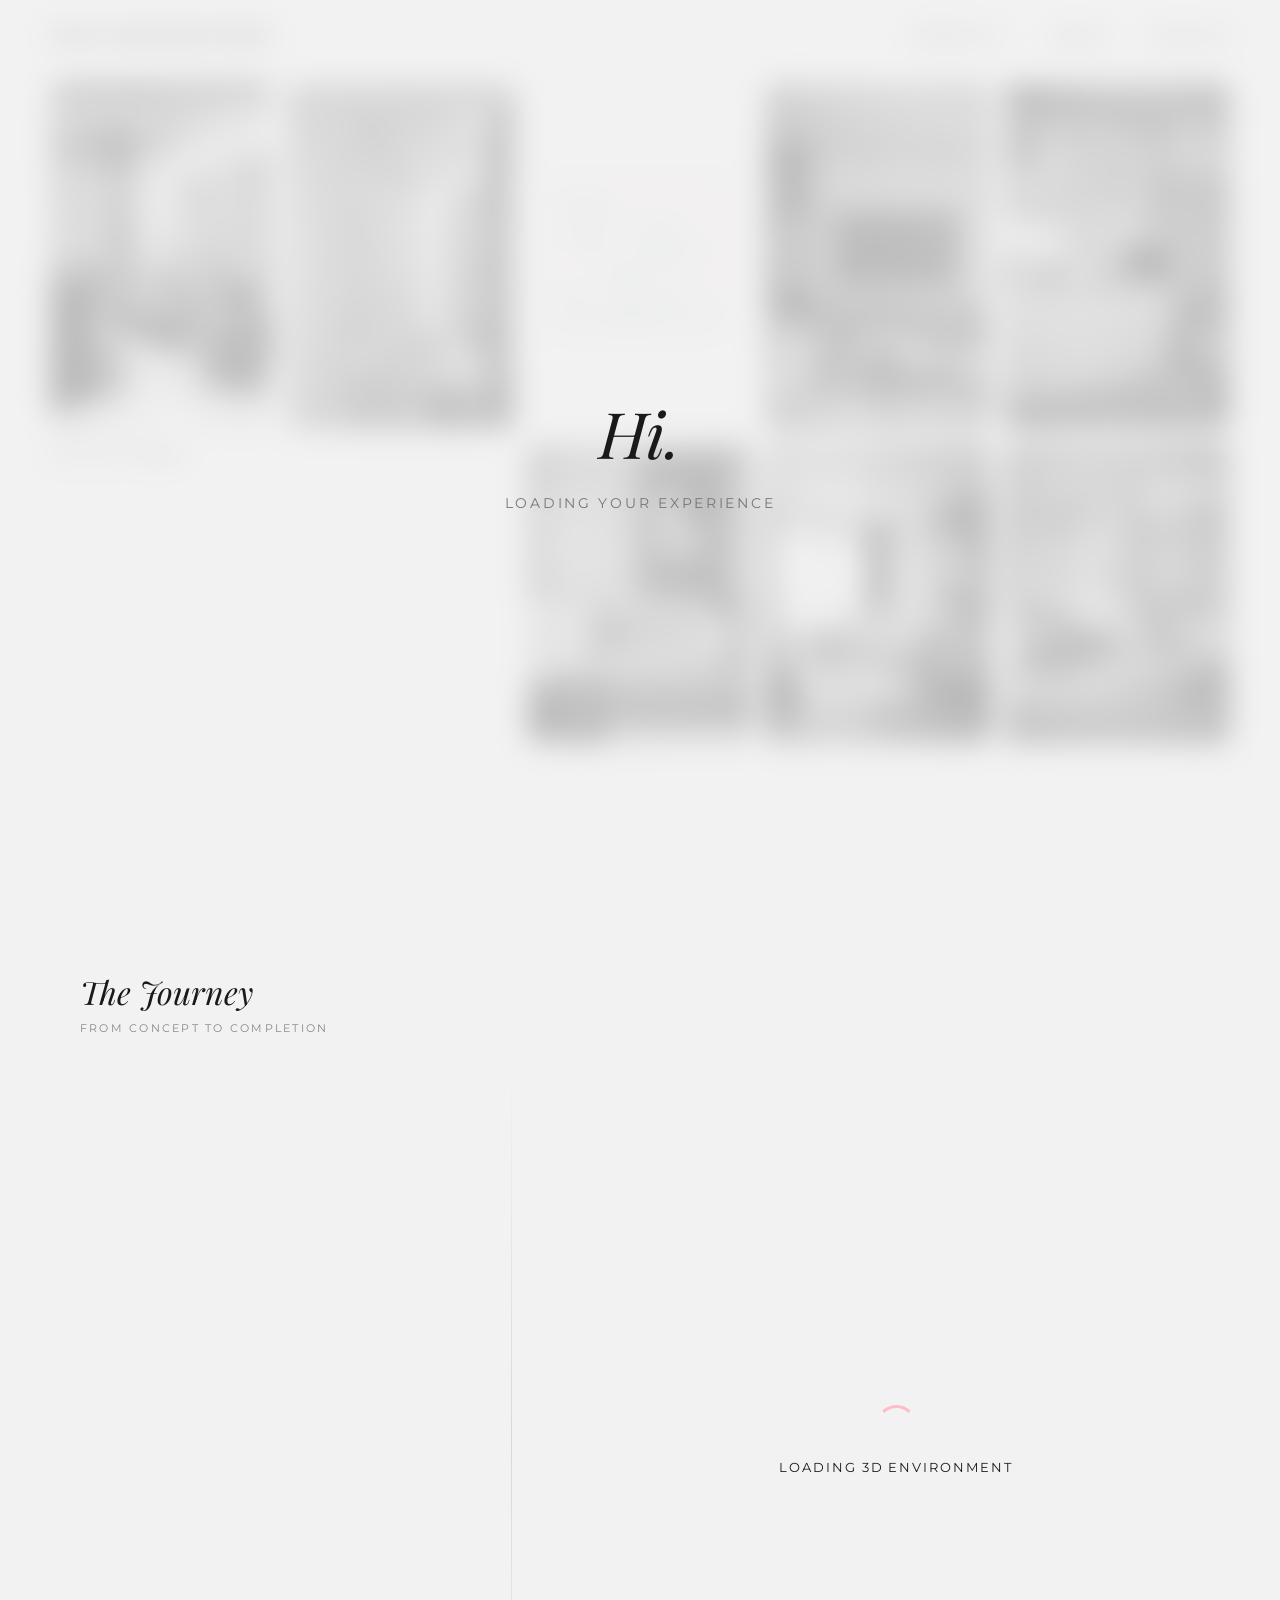
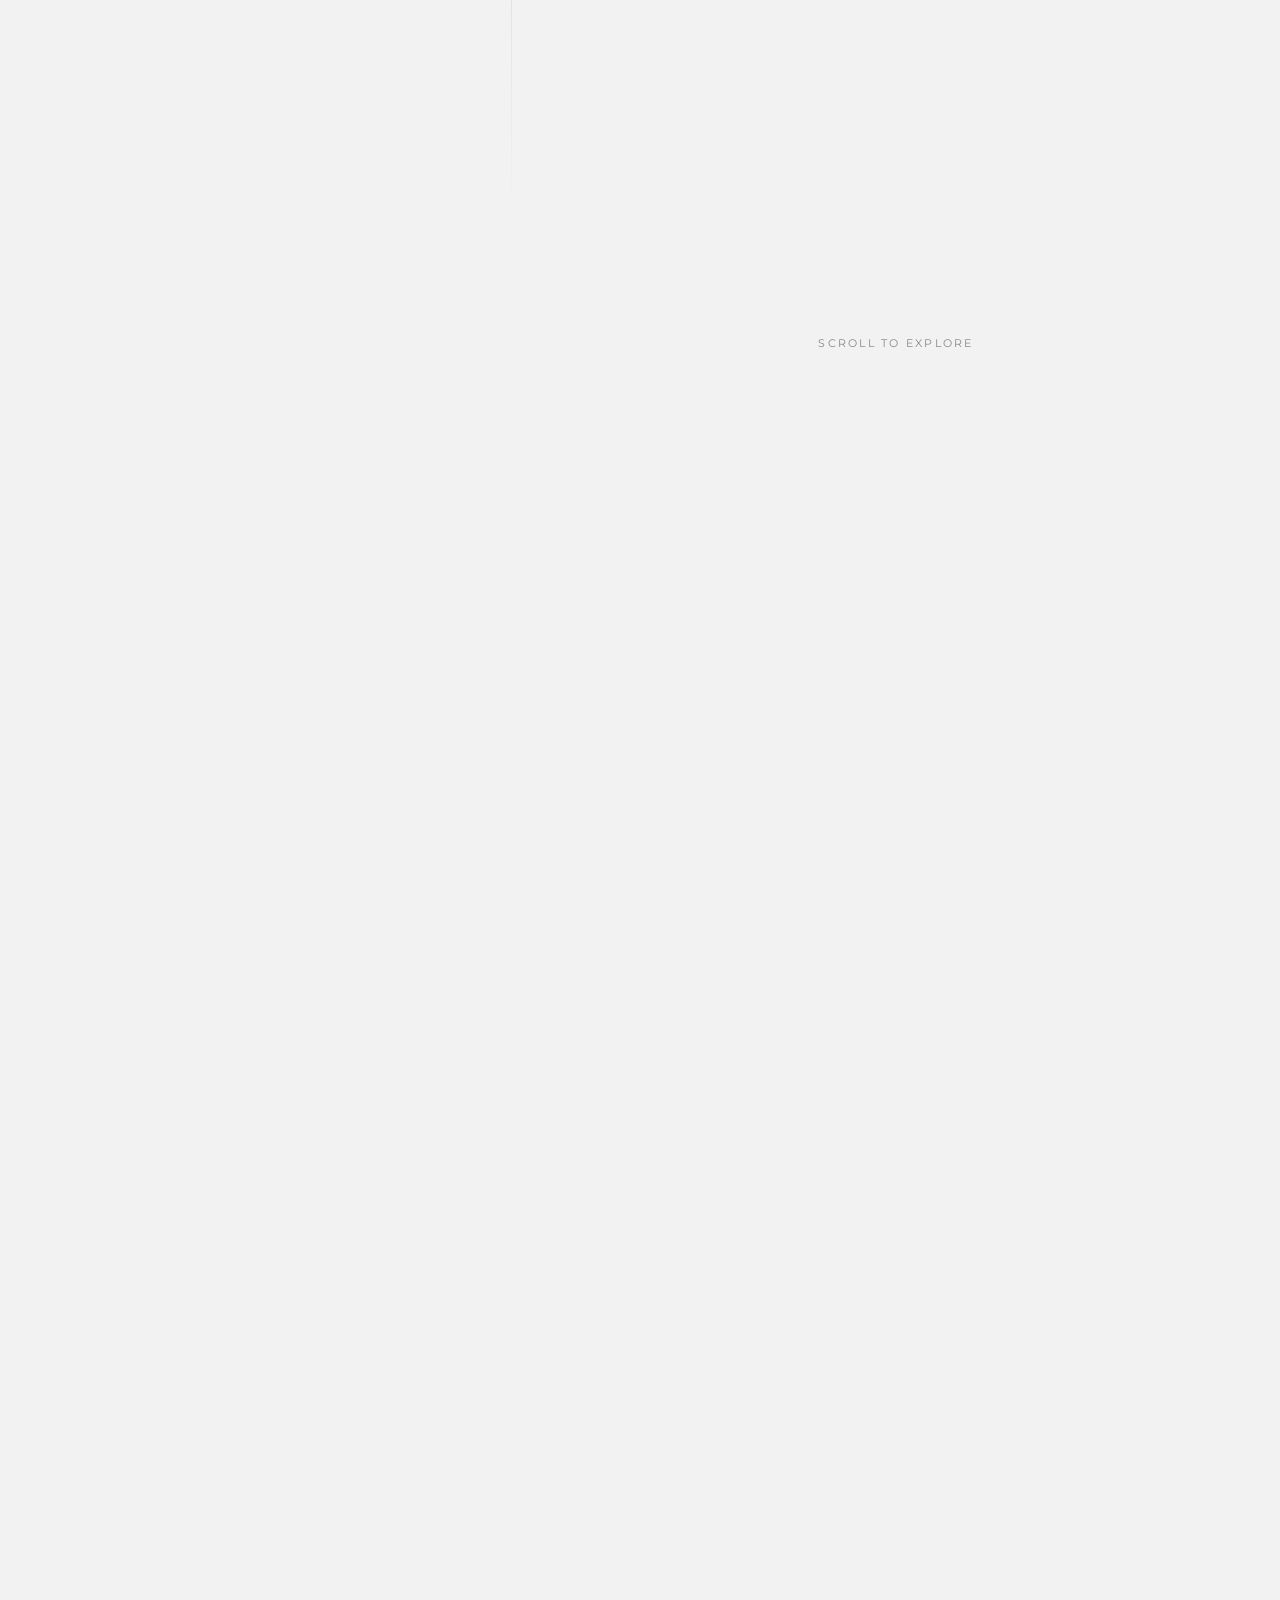
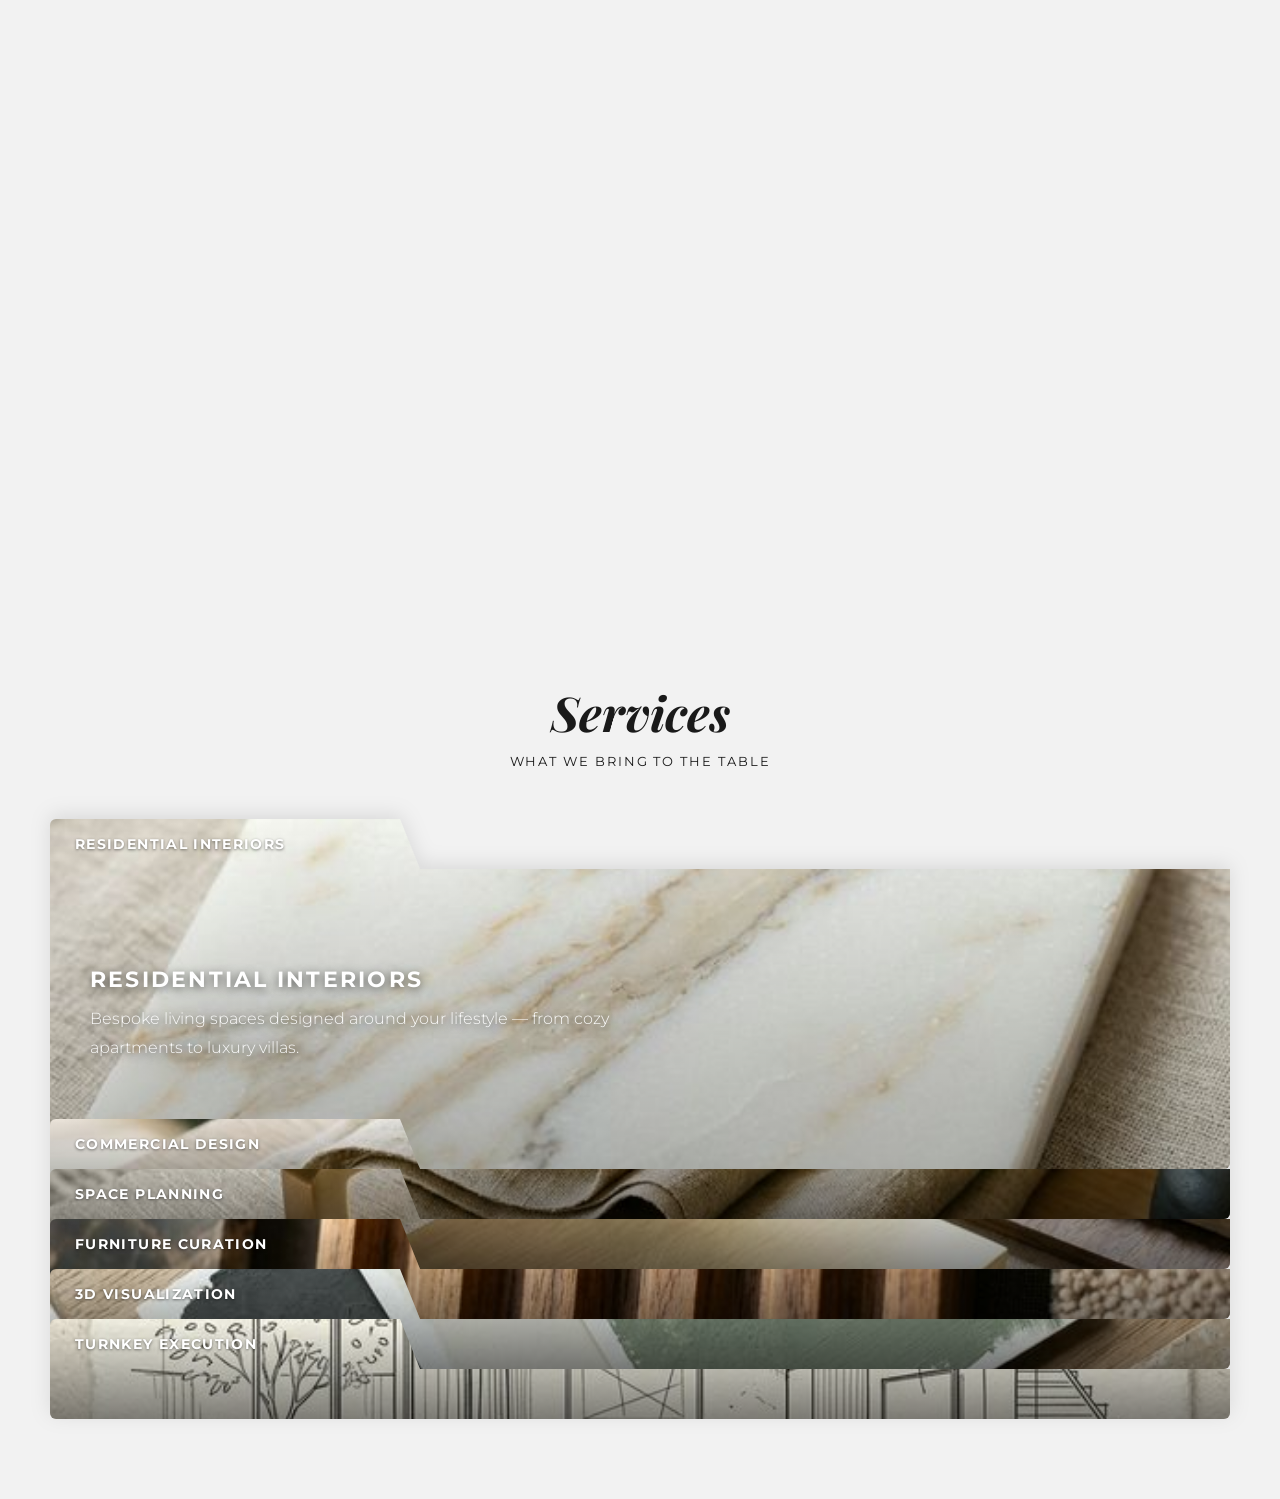
==== index.html @ 3a5e82b0 "Initial commit for Insidestory website" ====
<!DOCTYPE html>
<html lang="en">

<head>
    <meta charset="UTF-8">
    <meta name="viewport" content="width=device-width, initial-scale=1.0">
    <title>The Insidestory — Interior Design Studio</title>
    <meta name="description"
        content="The Insidestory by Shiwani Chowdary — Turning walls into conversations. Interior design studio in Hyderabad.">
    <link rel="preconnect" href="https://fonts.googleapis.com">
    <link rel="preconnect" href="https://fonts.gstatic.com" crossorigin>
    <link
        href="https://fonts.googleapis.com/css2?family=Montserrat:wght@300;400;500;600;700;800&family=Playfair+Display:ital,wght@0,400;0,500;0,600;0,700;1,400;1,500;1,600&display=swap"
        rel="stylesheet">
    <link rel="stylesheet" href="styles.css">
</head>

<body>
    <!-- Splash Screen -->
    <div id="splashScreen" class="splash-screen">
        <div class="splash-content">
            <h1 id="splashGreeting">Hi.</h1>
            <p>Loading your Experience <span id="splashProgress"></span></p>
        </div>
    </div>

    <!-- Navigation -->
    <nav class="navbar">
        <a href="index.html" class="nav-logo">The Insidestory</a>
        <ul class="nav-links">
            <li class="nav-dropdown">
                <a href="#" class="nav-dropdown-toggle">Projects</a>
                <div class="nav-dropdown-menu">
                    <a href="projects-contemporary.html">Contemporary</a>
                    <a href="projects-minimalist.html">Minimalist</a>
                    <a href="projects-asian-decor.html">Asian Decor</a>
                </div>
            </li>
            <li><a href="about.html">About</a></li>
            <li><a href="contact.html">Contact</a></li>
        </ul>
        <button class="hamburger" id="hamburger" aria-label="Menu">
            <span></span><span></span><span></span>
        </button>
    </nav>

    <!-- Mobile Menu -->
    <div class="mobile-menu" id="mobileMenu">
        <a href="projects-contemporary.html">Contemporary</a>
        <a href="projects-minimalist.html">Minimalist</a>
        <a href="projects-asian-decor.html">Asian Decor</a>
        <a href="about.html">About</a>
        <a href="contact.html">Contact</a>
    </div>

    <!-- Masonry Grid -->
    <div class="masonry-grid">
        <!-- Row 1 -->
        <div class="masonry-item masonry-item--tall">
            <img src="assets/Contemporary/contemporary-01.jpeg" alt="Interior Design">
        </div>
        <div class="masonry-item masonry-item--tall">
            <img src="assets/Contemporary/contemporary-05.jpeg" alt="Interior Design">
        </div>

        <!-- Center Logo Cell -->
        <div class="logo-cell masonry-item--tall">
            <div class="dot-grid" style="grid-template-columns: repeat(8, 1fr);">
                <!-- Row 1: 8 dots -->
                <span class="dot"></span><span class="dot"></span><span class="dot"></span><span class="dot"></span>
                <span class="dot"></span><span class="dot"></span><span class="dot"></span><span class="dot"></span>
                <!-- Row 2: THE + 5 dots -->
                <span class="letter">T</span><span class="letter">H</span><span class="letter">E</span>
                <span class="dot"></span><span class="dot"></span><span class="dot"></span><span
                    class="dot"></span><span class="dot"></span>
                <!-- Row 3: INSIDE + 2 dots -->
                <span class="letter">I</span><span class="letter">N</span><span class="letter">S</span>
                <span class="letter">I</span><span class="letter">D</span><span class="letter">E</span>
                <span class="dot"></span><span class="dot"></span>
                <!-- Row 4: 2 dots + STORY + dot -->
                <span class="dot"></span><span class="dot"></span>
                <span class="letter">S</span><span class="letter">T</span><span class="letter">O</span>
                <span class="letter">R</span><span class="letter">Y</span><span class="dot"></span>
                <!-- Row 5: 3 dots + BY + 3 dots -->
                <span class="dot"></span><span class="dot"></span><span class="dot"></span>
                <span class="letter">B</span><span class="letter">Y</span>
                <span class="dot"></span><span class="dot"></span><span class="dot"></span>
                <!-- Row 6: SHIWANI + dot -->
                <span class="letter">S</span><span class="letter">H</span><span class="letter">I</span>
                <span class="letter">W</span><span class="letter">A</span><span class="letter">N</span>
                <span class="letter">I</span><span class="dot"></span>
                <!-- Row 7: CHOWDARY -->
                <span class="letter">C</span><span class="letter">H</span><span class="letter">O</span>
                <span class="letter">W</span><span class="letter">D</span><span class="letter">A</span>
                <span class="letter">R</span><span class="letter">Y</span>
            </div>
        </div>

        <div class="masonry-item masonry-item--tall">
            <img src="assets/Asian Deco/asian-deco-01.png" alt="Interior Design">
        </div>
        <div class="masonry-item masonry-item--tall">
            <img src="assets/Asian Deco/asian-deco-03.png" alt="Interior Design">
        </div>

        <!-- Row 2 -->
        <div class="masonry-item masonry-item--wide">
            <img src="assets/Contemporary/contemporary-10.png" alt="Interior Design">
        </div>
        <div class="masonry-item">
            <img src="assets/Minimalist/minimalist-01.jpeg" alt="Interior Design">
        </div>
        <div class="masonry-item">
            <img src="assets/Minimalist/minimalist-03.jpeg" alt="Interior Design">
        </div>
        <div class="masonry-item">
            <img src="assets/Asian Deco/asian-deco-05.png" alt="Interior Design">
        </div>
    </div>

    <!-- 3D Model + Timeline Split Section -->
    <style>
        .model-scroll-container {
            height: 500vh;
            position: relative;
            background: var(--bg);
        }

        .model-sticky {
            position: sticky;
            top: 0;
            height: 120vh;
            width: 100%;
            display: flex;
            overflow: hidden;
        }

        /* LEFT: Timeline */
        .timeline-panel {
            width: 40%;
            height: 100%;
            display: flex;
            flex-direction: column;
            justify-content: flex-start;
            padding: 70px 50px 40px 80px;
            box-sizing: border-box;
            position: relative;
            z-index: 5;
            overflow: hidden;
        }

        .timeline-panel::after {
            content: '';
            position: absolute;
            right: 0;
            top: 15%;
            height: 70%;
            width: 1px;
            background: linear-gradient(to bottom, transparent, rgba(0, 0, 0, 0.1), transparent);
        }

        .timeline-header {
            margin-bottom: 20px;
        }

        .timeline-header h2 {
            font-family: var(--font-serif);
            font-style: italic;
            font-size: 2rem;
            color: var(--text);
            margin: 0 0 8px;
            font-weight: 400;
        }

        .timeline-header p {
            font-family: var(--font-sans);
            font-size: 0.7rem;
            letter-spacing: 0.2em;
            text-transform: uppercase;
            color: var(--text-muted);
        }

        .tl-item {
            display: flex;
            align-items: flex-start;
            gap: 20px;
            margin-bottom: 22px;
            opacity: 0;
            transform: translateY(30px);
        }

        .tl-number {
            font-family: var(--font-serif);
            font-size: 1.6rem;
            font-weight: 300;
            color: #1a4f36;
            /* Unified dark green */
            line-height: 1;
            min-width: 36px;
        }

        .tl-content h3 {
            font-family: var(--font-sans);
            font-size: 0.75rem;
            letter-spacing: 0.18em;
            text-transform: uppercase;
            color: var(--text);
            margin: 0 0 6px;
            font-weight: 600;
        }

        .tl-content p {
            font-family: var(--font-sans);
            font-size: 0.8rem;
            line-height: 1.7;
            color: var(--text-muted);
            margin: 0;
            font-weight: 300;
        }

        /* RIGHT: 3D Canvas */
        .model-panel {
            width: 60%;
            height: 100%;
            position: relative;
        }

        #model-canvas {
            width: 100%;
            height: 100%;
            display: block;
        }

        .model-loading {
            position: absolute;
            top: 50%;
            left: 50%;
            transform: translate(-50%, -50%);
            z-index: 10;
            text-align: center;
            color: var(--text);
            font-family: var(--font-sans);
            letter-spacing: 0.15em;
            text-transform: uppercase;
            font-size: 0.8rem;
        }

        .model-loading .spinner {
            width: 40px;
            height: 40px;
            border: 3px solid rgba(255, 255, 255, 0.1);
            border-top-color: var(--accent);
            border-radius: 50%;
            animation: spin 0.8s linear infinite;
            margin: 0 auto 15px;
        }

        @keyframes spin {
            to {
                transform: rotate(360deg);
            }
        }

        .model-scroll-hint {
            position: absolute;
            bottom: 30px;
            left: 50%;
            transform: translateX(-50%);
            z-index: 10;
            color: var(--text-muted);
            font-family: var(--font-sans);
            font-size: 0.7rem;
            letter-spacing: 0.2em;
            text-transform: uppercase;
            animation: pulseHint 2s ease-in-out infinite;
        }

        @keyframes pulseHint {

            0%,
            100% {
                opacity: 0.3;
            }

            50% {
                opacity: 0.8;
            }
        }

        /* Responsive — Tablet */
        @media (max-width: 900px) {
            .model-scroll-container {
                height: 300vh;
            }

            .model-sticky {
                flex-direction: column;
                height: 100vh;
            }

            .timeline-panel {
                width: 100%;
                height: auto;
                max-height: 45vh;
                padding: 20px 20px 10px;
                overflow-y: auto;
                overflow-x: hidden;
            }

            .timeline-panel::after {
                display: none;
            }

            .model-panel {
                width: 100%;
                flex: 1;
                min-height: 0;
            }

            .timeline-header {
                margin-bottom: 10px;
            }

            .timeline-header h2 {
                font-size: 1.4rem;
                margin: 0 0 4px;
            }

            .timeline-header p {
                font-size: 0.6rem;
            }

            .tl-item {
                margin-bottom: 8px;
                gap: 10px;
                opacity: 1;
                transform: translateY(0);
            }

            .tl-number {
                font-size: 1.2rem;
                min-width: 26px;
            }

            .tl-content h3 {
                font-size: 0.6rem;
                letter-spacing: 0.12em;
                margin: 0 0 2px;
            }

            .tl-content p {
                font-size: 0.65rem;
                line-height: 1.45;
            }
        }

        /* Responsive — Small phone */
        @media (max-width: 480px) {
            .model-scroll-container {
                height: 250vh;
            }

            .model-sticky {
                height: 100vh;
            }

            .timeline-panel {
                max-height: 40vh;
                padding: 12px 12px 8px;
            }

            .timeline-header h2 {
                font-size: 1.1rem;
                margin: 0 0 2px;
            }

            .timeline-header p {
                font-size: 0.55rem;
            }

            .tl-item {
                margin-bottom: 5px;
                gap: 6px;
            }

            .tl-number {
                font-size: 1rem;
                min-width: 22px;
            }

            .tl-content h3 {
                font-size: 0.55rem;
                letter-spacing: 0.08em;
                margin: 0 0 1px;
            }

            .tl-content p {
                font-size: 0.58rem;
                line-height: 1.35;
            }

            .model-scroll-hint {
                font-size: 0.5rem;
                bottom: 10px;
            }
        }
    </style>

    <section class="model-scroll-container" id="modelScrollContainer">
        <div class="model-sticky">

            <!-- LEFT: Project Timeline -->
            <div class="timeline-panel">
                <div class="timeline-header">
                    <h2>The Journey</h2>
                    <p>From concept to completion</p>
                </div>

                <div class="tl-item" data-tl="1">
                    <span class="tl-number">01</span>
                    <div class="tl-content">
                        <h3>Discovery</h3>
                        <p>Understanding the client's lifestyle, aspirations, and the way they inhabit space. Every
                            detail informs the design direction.</p>
                    </div>
                </div>

                <div class="tl-item" data-tl="2">
                    <span class="tl-number">02</span>
                    <div class="tl-content">
                        <h3>Concept &amp; Layout</h3>
                        <p>Spatial planning meets creative vision. We map the flow of daily life into architectural form
                            — functional, beautiful, intentional.</p>
                    </div>
                </div>

                <div class="tl-item" data-tl="3">
                    <span class="tl-number">03</span>
                    <div class="tl-content">
                        <h3>Material Curation</h3>
                        <p>Marble, walnut, brass, linen — each material is chosen for its character. Textures are
                            layered to create warmth and depth.</p>
                    </div>
                </div>

                <div class="tl-item" data-tl="4">
                    <span class="tl-number">04</span>
                    <div class="tl-content">
                        <h3>Realization</h3>
                        <p>The space comes alive. Every joint, every finish, every piece of furniture placed to turn
                            walls into conversations.</p>
                    </div>
                </div>
            </div>

            <!-- RIGHT: 3D Model -->
            <div class="model-panel">
                <div class="model-loading" id="modelLoading">
                    <div class="spinner"></div>
                    <p>Loading 3D Environment</p>
                </div>
                <div class="model-scroll-hint" id="scrollHint">Scroll to explore</div>
                <canvas id="model-canvas"></canvas>
            </div>
        </div>
    </section>

    <!-- Services Section -->
    <section class="envelope-accordion" id="servicesEnvelope">
        <div class="envelope-titles">
            <h2>Services</h2>
            <p>What we bring to the table</p>
        </div>
        <div class="envelope-stack">
            <div class="envelope-folder active"
                style="--bg-url: url('assets/Moodboard/moodboard_marble_1774366851176.png');">
                <div class="envelope-tab">Residential Interiors</div>
                <div class="envelope-content">
                    <h3>Residential Interiors</h3>
                    <p>Bespoke living spaces designed around your lifestyle — from cozy apartments to luxury villas.</p>
                </div>
            </div>
            <div class="envelope-folder" style="--bg-url: url('assets/Moodboard/moodboard_linen_1774366873061.png');">
                <div class="envelope-tab">Commercial Design</div>
                <div class="envelope-content">
                    <h3>Commercial Design</h3>
                    <p>Offices, retail, and hospitality spaces that embody your brand identity and elevate the
                        experience.</p>
                </div>
            </div>
            <div class="envelope-folder" style="--bg-url: url('assets/Moodboard/moodboard_brass_1774366891978.png');">
                <div class="envelope-tab">Space Planning</div>
                <div class="envelope-content">
                    <h3>Space Planning</h3>
                    <p>Strategic layout design that optimizes flow, functionality, and the way people move through
                        spaces.</p>
                </div>
            </div>
            <div class="envelope-folder" style="--bg-url: url('assets/Moodboard/moodboard_wood_1774366918030.png');">
                <div class="envelope-tab">Furniture Curation</div>
                <div class="envelope-content">
                    <h3>Furniture Curation</h3>
                    <p>Hand-picked furniture and decor sourced globally — each piece chosen to tell your story.</p>
                </div>
            </div>
            <div class="envelope-folder" style="--bg-url: url('assets/Moodboard/moodboard_paint_1774366938722.png');">
                <div class="envelope-tab">3D Visualization</div>
                <div class="envelope-content">
                    <h3>3D Visualization</h3>
                    <p>Photorealistic renders and walkthroughs that bring your dream space to life before construction
                        begins.</p>
                </div>
            </div>
            <div class="envelope-folder" style="--bg-url: url('assets/Moodboard/moodboard_sketch_1774366957464.png');">
                <div class="envelope-tab">Turnkey Execution</div>
                <div class="envelope-content">
                    <h3>Turnkey Execution</h3>
                    <p>End-to-end project management from concept to handover — we handle every detail so you don't have
                        to.</p>
                </div>
            </div>
        </div>
    </section>

    <!-- Three.js Import Map -->
    <script type="importmap">
    {
        "imports": {
            "three": "https://cdn.jsdelivr.net/npm/three@0.160.0/build/three.module.js",
            "three/addons/": "https://cdn.jsdelivr.net/npm/three@0.160.0/examples/jsm/"
        }
    }
    </script>

    <!-- GSAP -->
    <script src="https://cdnjs.cloudflare.com/ajax/libs/gsap/3.12.2/gsap.min.js"></script>
    <script src="https://cdnjs.cloudflare.com/ajax/libs/gsap/3.12.2/ScrollTrigger.min.js"></script>

    <!-- 3D Model + Timeline Animation -->
    <script type="module">
        import * as THREE from 'three';
        import { GLTFLoader } from 'three/addons/loaders/GLTFLoader.js';
        import { DRACOLoader } from 'three/addons/loaders/DRACOLoader.js';

        gsap.registerPlugin(ScrollTrigger);

        const canvas = document.getElementById('model-canvas');
        const panel = document.querySelector('.model-panel');
        const loadingEl = document.getElementById('modelLoading');
        const scrollHint = document.getElementById('scrollHint');
        const splashScreen = document.getElementById('splashScreen');
        const splashGreeting = document.getElementById('splashGreeting');
        const splashProgress = document.getElementById('splashProgress');

        const splashStartTime = Date.now();

        // Greeting toggle Hi -> Hola with slide-fade transition
        setTimeout(() => {
            if (splashGreeting) {
                splashGreeting.style.opacity = '0';
                splashGreeting.style.transform = 'translateY(-20px)';

                setTimeout(() => {
                    splashGreeting.textContent = 'Hola.';
                    splashGreeting.style.transform = 'translateY(20px)';

                    requestAnimationFrame(() => {
                        splashGreeting.style.opacity = '1';
                        splashGreeting.style.transform = 'translateY(0)';
                    });
                }, 400);
            }
        }, 1200);

        // Scene
        const scene = new THREE.Scene();
        scene.background = new THREE.Color(0xf2f2f2);

        // Renderer — optimized: lower pixel ratio, sized to panel not full window
        const pw = panel.clientWidth;
        const ph = panel.clientHeight;
        const renderer = new THREE.WebGLRenderer({
            canvas, antialias: true, powerPreference: 'default'
        });
        renderer.setPixelRatio(Math.min(window.devicePixelRatio, 1.5));
        renderer.setSize(pw, ph);
        renderer.toneMapping = THREE.ACESFilmicToneMapping;
        renderer.toneMappingExposure = 1.2;
        renderer.outputColorSpace = THREE.SRGBColorSpace;

        // Camera — sized to panel
        const camera = new THREE.PerspectiveCamera(45, pw / ph, 0.1, 500);
        const camState = { px: 0, py: 15, pz: 0, tx: 0, ty: 0, tz: 0 };

        // Lighting
        scene.add(new THREE.AmbientLight(0xffffff, 0.6));
        const dirLight = new THREE.DirectionalLight(0xfff5e8, 1.5);
        dirLight.position.set(5, 10, 7);
        scene.add(dirLight);
        const fillLight = new THREE.DirectionalLight(0xe8f0ff, 0.4);
        fillLight.position.set(-5, 3, -5);
        scene.add(fillLight);

        // DRACO Loader
        const dracoLoader = new DRACOLoader();
        dracoLoader.setDecoderPath('https://cdn.jsdelivr.net/npm/three@0.160.0/examples/jsm/libs/draco/');
        const loader = new GLTFLoader();
        loader.setDRACOLoader(dracoLoader);

        let needsRender = true;

        // Load model
        loader.load(
            'assets/models/room-latest.glb',
            (gltf) => {
                const model = gltf.scene;
                scene.add(model);

                // Center & scale
                const box = new THREE.Box3().setFromObject(model);
                const center = box.getCenter(new THREE.Vector3());
                const size = box.getSize(new THREE.Vector3());
                model.position.sub(center);
                const scale = 6 / Math.max(size.x, size.y, size.z);
                model.scale.setScalar(scale);

                const box2 = new THREE.Box3().setFromObject(model);
                const c = box2.getCenter(new THREE.Vector3());

                // Starting camera: isometric top-left
                camState.px = c.x - 6;
                camState.py = c.y + 10;
                camState.pz = c.z + 6;
                camState.tx = c.x; camState.ty = c.y; camState.tz = c.z;

                camera.position.set(camState.px, camState.py, camState.pz);
                camera.lookAt(c);

                loadingEl.style.display = 'none';
                needsRender = true;

                if (splashScreen) {
                    const elapsed = Date.now() - splashStartTime;
                    const minDisplayTime = 5000; // Force 5 seconds minimum
                    const timeLeft = Math.max(0, minDisplayTime - elapsed);

                    setTimeout(() => {
                        splashScreen.style.opacity = '0';
                        setTimeout(() => splashScreen.style.display = 'none', 800);
                    }, timeLeft);
                }

                // GSAP Scroll Timeline for camera
                const tl = gsap.timeline({
                    scrollTrigger: {
                        trigger: '#modelScrollContainer',
                        start: 'top top',
                        end: 'bottom bottom',
                        scrub: 1.5,
                        onUpdate: () => {
                            camera.position.set(camState.px, camState.py, camState.pz);
                            camera.lookAt(camState.tx, camState.ty, camState.tz);
                            needsRender = true;
                        }
                    }
                });

                // Phase 1 (0-25%): Top-left isometric → right-side 3/4
                tl.to(camState, {
                    px: c.x + 8, py: c.y + 7, pz: c.z + 5,
                    duration: 1, ease: 'power1.inOut'
                }, 0);

                // Phase 2 (25-50%): 3/4 → front higher angle
                tl.to(camState, {
                    px: c.x + 2, py: c.y + 5, pz: c.z + 10,
                    duration: 1, ease: 'power2.inOut'
                }, 1);

                // Phase 3 (50-75%): Front → swing to other side
                tl.to(camState, {
                    px: c.x - 3, py: c.y + 3, pz: c.z + 8,
                    duration: 1, ease: 'power2.inOut'
                }, 2);

                // Phase 4 (75-100%): Final zoom to eye level
                tl.to(camState, {
                    px: c.x + 0.3, py: c.y + 1.2, pz: c.z + 6,
                    duration: 1, ease: 'power2.inOut'
                }, 3);

                // Fade scroll hint
                tl.to(scrollHint, { opacity: 0, duration: 0.3 }, 0);

                // Timeline text parallax: reveal each item at 0%, 25%, 50%, 75%
                document.querySelectorAll('.tl-item').forEach((item, i) => {
                    tl.to(item, {
                        opacity: 1,
                        y: 0,
                        duration: 0.5,
                        ease: 'power2.out'
                    }, i * 0.8);
                });
            },
            (progress) => {
                if (progress.total > 0) {
                    const pct = Math.round((progress.loaded / progress.total) * 100);
                    loadingEl.querySelector('p').textContent = 'Loading 3D Environment \u2014 ' + pct + '%';
                    if (splashProgress) splashProgress.textContent = pct + '%';
                }
            },
            (error) => {
                console.error('GLB load error:', error);
                loadingEl.querySelector('p').textContent = 'Failed to load 3D model';
                if (splashScreen) {
                    if (splashGreeting) splashGreeting.textContent = 'Error.';
                    setTimeout(() => {
                        splashScreen.style.opacity = '0';
                        setTimeout(() => splashScreen.style.display = 'none', 800);
                    }, 2000);
                }
            }
        );

        // Render loop — only renders when needed
        function animate() {
            requestAnimationFrame(animate);
            if (needsRender) {
                renderer.render(scene, camera);
                needsRender = false;
            }
        }
        animate();

        // Resize — sized to panel
        window.addEventListener('resize', () => {
            const w = panel.clientWidth;
            const h = panel.clientHeight;
            camera.aspect = w / h;
            camera.updateProjectionMatrix();
            renderer.setSize(w, h);
            needsRender = true;
        });
    </script>

    <script src="app.js"></script>
</body>

</html>
---- styles.css ----
/* ═══════════════════════════════════════════════════════════
   THE INSIDESTORY — Global Styles (Sona Reddy Inspired)
   ═══════════════════════════════════════════════════════════ */

/* ── Variables ───────────────────────────────────────────── */
:root {
    --bg: #f2f2f2;
    --bg-dark: #2e2e2e;
    --bg-light: #e8e8e8;
    --text: #1a1a1a;
    --text-light: #ffffff;
    --text-muted: #888;
    --accent: #ffbcc6;
    --accent-dark: #efa7a7;
    --font-serif: 'Playfair Display', Georgia, serif;
    --font-sans: 'Montserrat', 'Helvetica Neue', sans-serif;
    --radius: 12px;
    --gap: 14px;
    --nav-height: 70px;
}

/* ── Reset ───────────────────────────────────────────────── */
*,
*::before,
*::after {
    margin: 0;
    padding: 0;
    box-sizing: border-box;
}

html {
    scroll-behavior: smooth;
}

body {
    font-family: var(--font-sans);
    background: var(--bg);
    color: var(--text);
    -webkit-font-smoothing: antialiased;
    overflow-x: hidden;
}

/* ═══════════════════════════════════════════════════════════
   SPLASH SCREEN
   ═══════════════════════════════════════════════════════════ */
.splash-screen {
    position: fixed;
    inset: 0;
    background: rgba(242, 242, 242, 0.75);
    backdrop-filter: blur(15px);
    -webkit-backdrop-filter: blur(15px);
    z-index: 9999;
    display: flex;
    align-items: center;
    justify-content: center;
    transition: opacity 0.8s ease;
}

.splash-content {
    text-align: center;
    color: var(--text);
}

.splash-content h1 {
    font-family: var(--font-serif);
    font-style: italic;
    font-size: 4rem;
    margin-bottom: 20px;
    font-weight: 400;
    display: inline-block;
    transition: opacity 0.4s ease, transform 0.4s ease;
}

.splash-content p {
    font-family: var(--font-sans);
    font-size: 0.85rem;
    letter-spacing: 0.2em;
    text-transform: uppercase;
    color: #777;
}

a {
    text-decoration: none;
    color: inherit;
}

img {
    display: block;
    max-width: 100%;
}

ul {
    list-style: none;
}

/* ═══════════════════════════════════════════════════════════
   NAVIGATION
   ═══════════════════════════════════════════════════════════ */
.navbar {
    display: flex;
    align-items: center;
    justify-content: space-between;
    padding: 0 50px;
    height: var(--nav-height);
    background: var(--bg);
    position: relative;
    z-index: 100;
}

.navbar.navbar--transparent {
    background: transparent;
    position: absolute;
    top: 0;
    left: 0;
    right: 0;
}

.navbar.navbar--transparent .nav-logo,
.navbar.navbar--transparent .nav-links>li>a {
    color: var(--text-light);
}

.navbar.navbar--fixed {
    position: fixed;
    top: 0;
    left: 0;
    right: 0;
    background: rgba(255, 255, 255, 0.95);
    backdrop-filter: blur(10px);
    box-shadow: 0 1px 0 rgba(0, 0, 0, 0.06);
    transition: background 0.3s;
}

.nav-logo {
    font-family: var(--font-sans);
    font-weight: 800;
    font-size: 1.1rem;
    letter-spacing: 0.2em;
    text-transform: uppercase;
    color: var(--text);
}

.nav-links {
    display: flex;
    gap: 40px;
    align-items: center;
}

.nav-links a {
    font-family: var(--font-sans);
    font-weight: 600;
    font-size: 0.8rem;
    letter-spacing: 0.15em;
    text-transform: uppercase;
    color: var(--text);
    transition: opacity 0.3s;
}

.nav-links a:hover {
    opacity: 0.5;
}

/* Projects Dropdown */
.nav-dropdown {
    position: relative;
}

.nav-dropdown-toggle {
    cursor: pointer;
    display: flex;
    align-items: center;
    gap: 5px;
}

.nav-dropdown-toggle::after {
    content: '⌵';
    font-size: 0.7rem;
    transition: transform 0.3s;
}

.nav-dropdown-menu {
    position: absolute;
    top: 100%;
    left: 0;
    background: #fff;
    padding: 15px 0;
    min-width: 200px;
    box-shadow: 0 10px 40px rgba(0, 0, 0, 0.08);
    border-radius: 4px;
    opacity: 0;
    visibility: hidden;
    transform: translateY(10px);
    transition: all 0.3s ease;
}

.nav-dropdown:hover .nav-dropdown-menu,
.nav-dropdown.open .nav-dropdown-menu {
    opacity: 1;
    visibility: visible;
    transform: translateY(0);
}

.nav-dropdown-menu a {
    display: block;
    padding: 10px 25px;
    font-size: 0.75rem;
    letter-spacing: 0.15em;
    text-transform: uppercase;
    color: var(--text);
    transition: background 0.2s;
}

.nav-dropdown-menu a:hover {
    background: var(--bg);
}

/* Hamburger (mobile) */
.hamburger {
    display: none;
    flex-direction: column;
    gap: 5px;
    cursor: pointer;
    background: none;
    border: none;
    padding: 5px;
}

.hamburger span {
    display: block;
    width: 24px;
    height: 2px;
    background: var(--text);
    transition: all 0.3s;
}

.hamburger.active span:nth-child(1) {
    transform: rotate(45deg) translate(5px, 5px);
}

.hamburger.active span:nth-child(2) {
    opacity: 0;
}

.hamburger.active span:nth-child(3) {
    transform: rotate(-45deg) translate(5px, -5px);
}

/* Mobile menu */
.mobile-menu {
    display: none;
    position: fixed;
    inset: 0;
    background: var(--bg);
    z-index: 99;
    flex-direction: column;
    align-items: center;
    justify-content: center;
    gap: 30px;
}

.mobile-menu.open {
    display: flex;
}

.mobile-menu a {
    font-family: var(--font-sans);
    font-weight: 600;
    font-size: 1.2rem;
    letter-spacing: 0.2em;
    text-transform: uppercase;
}

/* ═══════════════════════════════════════════════════════════
   HOMEPAGE — MASONRY GRID
   ═══════════════════════════════════════════════════════════ */
.masonry-grid {
    display: grid;
    grid-template-columns: repeat(5, 1fr);
    gap: var(--gap);
    padding: var(--gap) 50px 80px;
    min-height: calc(100vh - var(--nav-height));
    align-content: start;
}

/* Each image cell */
.masonry-item {
    border-radius: var(--radius);
    overflow: hidden;
    position: relative;
}

.masonry-item img {
    width: 100%;
    height: 100%;
    object-fit: cover;
    filter: grayscale(100%);
    transition: filter 0.5s ease;
}

.masonry-item:hover img {
    filter: grayscale(30%);
}

/* Spanning items to create stagger effect */
.masonry-item--tall {
    grid-row: span 2;
}

.masonry-item--wide {
    grid-column: span 2;
}

/* Center Logo Cell */
.logo-cell {
    display: flex;
    align-items: center;
    justify-content: center;
    background: var(--bg);
    border-radius: var(--radius);
    padding: 20px;
}

.dot-grid {
    display: grid;
    grid-template-columns: repeat(6, 1fr);
    gap: 8px;
    text-align: center;
}

.dot-grid .dot {
    width: 10px;
    height: 10px;
    background: var(--accent);
    border-radius: 50%;
    justify-self: center;
    align-self: center;
}

.dot-grid .letter {
    font-family: var(--font-sans);
    font-weight: 700;
    font-size: 0.75rem;
    letter-spacing: 0.15em;
    color: #1a4f36;
    /* Dark elegant green */
    display: flex;
    align-items: center;
    justify-content: center;
}

/* ═══════════════════════════════════════════════════════════
   ABOUT PAGE
   ═══════════════════════════════════════════════════════════ */
.about-hero {
    height: 100vh;
    background-size: cover;
    background-position: center;
    display: flex;
    align-items: flex-end;
    justify-content: flex-end;
    padding: 80px;
    position: relative;
}

.about-hero::before {
    content: '';
    position: absolute;
    inset: 0;
    background: rgba(0, 0, 0, 0.4);
}

.about-hero-text {
    position: relative;
    z-index: 1;
    text-align: right;
    max-width: 600px;
}

.about-hero-text h1 {
    font-family: var(--font-serif);
    font-size: clamp(3rem, 7vw, 6rem);
    font-style: italic;
    color: var(--text-light);
    line-height: 1.05;
    margin-bottom: 20px;
}

.about-hero-text p {
    font-family: var(--font-serif);
    font-size: 1.2rem;
    color: rgba(255, 255, 255, 0.8);
    line-height: 1.6;
}

.about-hero-text .small-caps {
    font-family: var(--font-sans);
    font-size: 0.75rem;
    letter-spacing: 0.2em;
    text-transform: uppercase;
    color: rgba(255, 255, 255, 0.6);
    margin-top: 15px;
}

/* About alternating sections */
.about-section {
    display: grid;
    grid-template-columns: 1fr 1fr;
    min-height: 80vh;
}

.about-section--dark {
    background: var(--bg-dark);
    color: var(--text-light);
}

.about-section--light {
    background: var(--bg-light);
    color: var(--text);
}

.about-text-pane {
    display: flex;
    flex-direction: column;
    justify-content: center;
    padding: 80px;
}

.about-text-pane h2 {
    font-family: var(--font-serif);
    font-size: 2.8rem;
    font-style: italic;
    margin-bottom: 30px;
    line-height: 1.2;
}

.about-text-pane p {
    font-family: var(--font-serif);
    font-size: 1.1rem;
    line-height: 1.9;
    max-width: 500px;
}

.about-img-pane {
    overflow: hidden;
}

.about-img-pane img {
    width: 100%;
    height: 100%;
    object-fit: cover;
    filter: grayscale(100%);
}

.about-divider {
    display: flex;
    align-items: center;
    justify-content: center;
    padding: 0;
}

.about-divider .vline {
    width: 1px;
    height: 100%;
    background: rgba(255, 255, 255, 0.2);
}

/* ═══════════════════════════════════════════════════════════
   PROJECT DETAIL PAGES
   ═══════════════════════════════════════════════════════════ */
.project-hero {
    width: 100%;
    height: 85vh;
    position: relative;
}

.project-hero img {
    width: 100%;
    height: 100%;
    object-fit: cover;
}

.project-info-box {
    position: relative;
    margin: -120px auto 0;
    max-width: 750px;
    background: #fff;
    padding: 60px 80px;
    text-align: center;
    z-index: 2;
    box-shadow: 0 10px 60px rgba(0, 0, 0, 0.05);
}

.project-info-box h1 {
    font-family: var(--font-sans);
    font-weight: 800;
    font-size: 2rem;
    letter-spacing: 0.2em;
    text-transform: uppercase;
    margin-bottom: 25px;
}

.project-info-box .project-desc {
    font-family: var(--font-serif);
    font-style: italic;
    font-size: 1.1rem;
    line-height: 1.8;
    color: #555;
}

/* Project narrative */
.project-narrative {
    max-width: 850px;
    margin: 60px auto;
    padding: 0 40px;
    text-align: center;
}

.project-narrative p {
    font-family: var(--font-serif);
    font-size: 1.05rem;
    line-height: 2;
    color: #333;
    margin-bottom: 30px;
}

/* Project gallery */
.project-gallery {
    display: grid;
    grid-template-columns: repeat(3, 1fr);
    gap: 10px;
    padding: 40px 50px 80px;
}

.project-gallery img {
    width: 100%;
    height: 350px;
    object-fit: cover;
    border-radius: 6px;
}

.project-gallery img.gallery-tall {
    grid-row: span 2;
    height: 100%;
}

/* Project info footer */
.project-meta {
    display: grid;
    grid-template-columns: repeat(auto-fit, minmax(160px, 1fr));
    gap: 30px;
    max-width: 850px;
    margin: 0 auto 80px;
    padding: 40px;
    border-top: 1px solid #ddd;
}

.project-meta dt {
    font-family: var(--font-sans);
    font-size: 0.7rem;
    letter-spacing: 0.15em;
    text-transform: uppercase;
    color: var(--accent-dark);
    margin-bottom: 8px;
}

.project-meta dd {
    font-family: var(--font-serif);
    font-size: 0.95rem;
    color: #555;
}

/* ═══════════════════════════════════════════════════════════
   CONTACT PAGE
   ═══════════════════════════════════════════════════════════ */
.contact-hero {
    height: 100vh;
    background-size: cover;
    background-position: center;
    position: relative;
    display: flex;
    align-items: flex-end;
}

.contact-hero::before {
    content: '';
    position: absolute;
    inset: 0;
    background: linear-gradient(to top, rgba(0, 0, 0, 0.85) 0%, rgba(0, 0, 0, 0.2) 50%, transparent 100%);
}

.contact-content {
    position: relative;
    z-index: 1;
    width: 100%;
    padding: 60px 80px;
}

.contact-grid {
    display: grid;
    grid-template-columns: repeat(3, 1fr);
    gap: 40px;
    margin-bottom: 50px;
}

.contact-col h4 {
    font-family: var(--font-sans);
    font-size: 0.7rem;
    letter-spacing: 0.2em;
    text-transform: uppercase;
    color: var(--accent);
    margin-bottom: 15px;
}

.contact-col p {
    font-family: var(--font-serif);
    font-size: 1rem;
    color: var(--text-light);
    line-height: 1.8;
}

.contact-social {
    display: flex;
    align-items: center;
    gap: 15px;
}

.contact-social span {
    font-size: 0.7rem;
    letter-spacing: 0.15em;
    text-transform: uppercase;
    color: rgba(255, 255, 255, 0.5);
}

.social-btn {
    width: 42px;
    height: 42px;
    border: 1px solid rgba(255, 255, 255, 0.3);
    border-radius: 50%;
    display: flex;
    align-items: center;
    justify-content: center;
    color: var(--text-light);
    font-size: 0.75rem;
    font-weight: 600;
    transition: all 0.3s;
}

.social-btn:hover {
    background: var(--accent);
    border-color: var(--accent);
}

/* ═══════════════════════════════════════════════════════════
   ENVELOPE ACCORDION (SERVICES)
   ═══════════════════════════════════════════════════════════ */
.envelope-accordion {
    padding: 80px 50px;
    background: var(--bg);
}

.envelope-titles {
    text-align: center;
    margin-bottom: 50px;
    color: var(--text);
}

.envelope-titles h2 {
    font-family: var(--font-serif);
    font-style: italic;
    font-size: 3rem;
    margin-bottom: 10px;
}

.envelope-titles p {
    font-family: var(--font-sans);
    letter-spacing: 0.15em;
    font-size: 0.8rem;
    text-transform: uppercase;
}

.envelope-stack {
    width: 100%;
    margin: 0 auto;
    display: flex;
    flex-direction: column;
    filter: drop-shadow(0px -4px 10px rgba(0, 0, 0, 0.1));
}

.envelope-folder {
    position: relative;
    width: 100%;
    clip-path: polygon(0% 0%, 350px 0%, 370px 50px, 100% 50px, 100% 100%, 0% 100%);
    background-image: var(--bg-url);
    background-size: cover;
    background-position: center;
    height: 100px;
    overflow: hidden;
    transition: height 0.6s cubic-bezier(0.4, 0, 0.2, 1);
    cursor: pointer;
    margin-bottom: -50px;
    border-radius: 6px;
}

.envelope-folder:last-child {
    margin-bottom: 0;
}

.envelope-folder.active {
    height: 350px;
    cursor: default;
}

.envelope-folder::before {
    content: '';
    position: absolute;
    inset: 0;
    background: linear-gradient(to top, rgba(0, 0, 0, 0.6) 0%, transparent 100%);
    opacity: 0.8;
    transition: opacity 0.4s;
    pointer-events: none;
    z-index: 1;
}

.envelope-folder.active::before {
    opacity: 0.4;
}

.envelope-tab {
    position: absolute;
    top: 0;
    left: 0;
    height: 50px;
    width: 350px;
    display: flex;
    align-items: center;
    padding: 0 25px;
    font-family: var(--font-sans);
    font-weight: 700;
    font-size: 0.85rem;
    letter-spacing: 0.1em;
    text-transform: uppercase;
    color: #fff;
    z-index: 2;
    text-shadow: 0 1px 3px rgba(0, 0, 0, 0.5);
    box-sizing: border-box;
}

.envelope-content {
    position: absolute;
    top: 70px;
    left: 40px;
    right: 40px;
    bottom: 30px;
    display: flex;
    flex-direction: column;
    justify-content: center;
    z-index: 2;
    opacity: 0;
    transform: translateY(20px);
    transition: opacity 0.4s, transform 0.4s;
}

.envelope-folder.active .envelope-content {
    opacity: 1;
    transform: translateY(0);
    transition-delay: 0.2s;
}

.envelope-content h3 {
    font-family: var(--font-sans);
    font-size: 1.4rem;
    letter-spacing: 0.1em;
    text-transform: uppercase;
    color: #fff;
    margin-bottom: 12px;
    text-shadow: 0 2px 10px rgba(0, 0, 0, 0.6);
}

.envelope-content p {
    font-family: var(--font-sans);
    font-weight: 300;
    font-size: 1rem;
    line-height: 1.8;
    color: rgba(255, 255, 255, 0.95);
    max-width: 600px;
    text-shadow: 0 2px 10px rgba(0, 0, 0, 0.6);
}



/* ═══════════════════════════════════════════════════════════
   RESPONSIVE
   ═══════════════════════════════════════════════════════════ */

/* ── Tablet (≤ 1024px) ────────────────────────────────────── */
@media (max-width: 1024px) {
    .masonry-grid {
        grid-template-columns: repeat(3, 1fr);
        padding: var(--gap) 20px 60px;
    }

    .masonry-item--wide {
        grid-column: span 1;
    }

    .about-section {
        grid-template-columns: 1fr;
    }

    .about-text-pane {
        padding: 50px 30px;
    }

    .about-hero {
        padding: 40px;
    }

    .project-info-box {
        margin-left: 20px;
        margin-right: 20px;
        padding: 40px;
    }

    .project-gallery {
        grid-template-columns: repeat(2, 1fr);
        padding: 20px;
    }

    .contact-grid {
        grid-template-columns: 1fr;
    }

    .contact-content {
        padding: 40px 30px;
    }

    /* Envelope accordion — tablet */
    .envelope-accordion {
        padding: 60px 30px;
    }

    .envelope-folder {
        clip-path: polygon(0% 0%, 280px 0%, 300px 45px, 100% 45px, 100% 100%, 0% 100%);
        height: 90px;
        margin-bottom: -45px;
    }

    .envelope-folder.active {
        height: 320px;
    }

    .envelope-tab {
        width: 280px;
        height: 45px;
        font-size: 0.78rem;
    }

    .envelope-content {
        top: 60px;
        left: 30px;
        right: 30px;
    }

    .envelope-content h3 {
        font-size: 1.2rem;
    }

    .envelope-content p {
        font-size: 0.9rem;
    }
}

/* ── Mobile (≤ 768px) ─────────────────────────────────────── */
@media (max-width: 768px) {
    .navbar {
        padding: 0 20px;
    }

    .nav-links {
        display: none;
    }

    .hamburger {
        display: flex;
    }

    .masonry-grid {
        grid-template-columns: repeat(2, 1fr);
        gap: 8px;
        padding: 8px 12px 40px;
    }

    .masonry-item--tall {
        grid-row: span 1;
    }

    .logo-cell {
        display: none;
    }

    /* Splash screen — smaller heading */
    .splash-content h1 {
        font-size: 2.8rem;
    }

    .splash-content p {
        font-size: 0.7rem;
    }

    /* About page */
    .about-hero {
        height: 70vh;
        padding: 30px;
    }

    .about-hero-text h1 {
        font-size: 2.5rem;
    }

    .about-hero-text {
        text-align: center;
        max-width: 100%;
    }

    .about-text-pane {
        padding: 40px 20px;
    }

    .about-text-pane h2 {
        font-size: 2rem;
    }

    .about-text-pane p {
        font-size: 1rem;
    }

    /* Project pages */
    .project-hero {
        height: 50vh;
    }

    .project-info-box {
        padding: 30px 20px;
        margin-left: 12px;
        margin-right: 12px;
    }

    .project-info-box h1 {
        font-size: 1.4rem;
        letter-spacing: 0.1em;
    }

    .project-narrative {
        padding: 0 20px;
    }

    .project-gallery {
        grid-template-columns: 1fr;
        padding: 12px;
    }

    .project-gallery img {
        height: 250px;
    }

    /* Contact page */
    .contact-content {
        padding: 30px 20px;
    }

    .contact-grid {
        gap: 25px;
    }

    /* Envelope accordion — mobile: strip clip-path, use simple cards */
    .envelope-accordion {
        padding: 40px 12px;
    }

    .envelope-titles h2 {
        font-size: 2rem;
    }

    .envelope-titles {
        margin-bottom: 20px;
    }

    .envelope-stack {
        filter: none;
    }

    .envelope-folder {
        clip-path: none;
        height: auto;
        min-height: 50px;
        margin-bottom: 8px;
        border-radius: 8px;
        overflow: hidden;
    }

    .envelope-folder:not(.active) {
        max-height: 50px;
    }

    .envelope-folder.active {
        max-height: 500px;
        height: auto;
    }

    .envelope-folder::before {
        opacity: 0.5;
    }

    .envelope-tab {
        position: relative;
        top: auto;
        left: auto;
        width: 100%;
        height: 50px;
        font-size: 0.72rem;
        padding: 0 16px;
        letter-spacing: 0.08em;
    }

    .envelope-content {
        position: relative;
        top: auto;
        left: auto;
        right: auto;
        bottom: auto;
        padding: 12px 16px 16px;
    }

    .envelope-content h3 {
        display: none;
    }

    .envelope-content p {
        font-size: 0.85rem;
        line-height: 1.6;
        max-width: none;
    }
}

/* ── Small phone (≤ 480px) ────────────────────────────────── */
@media (max-width: 480px) {
    .masonry-grid {
        grid-template-columns: 1fr 1fr;
        gap: 6px;
        padding: 6px 8px 30px;
    }

    .masonry-item--wide {
        grid-column: span 1;
    }

    /* Splash */
    .splash-content h1 {
        font-size: 2.2rem;
    }

    /* About */
    .about-hero {
        height: 60vh;
        padding: 20px;
    }

    .about-hero-text h1 {
        font-size: 1.8rem;
    }

    .about-hero-text p {
        font-size: 1rem;
    }

    .about-text-pane h2 {
        font-size: 1.6rem;
    }

    /* Project */
    .project-hero {
        height: 40vh;
    }

    .project-info-box {
        margin-top: -80px;
        padding: 25px 16px;
    }

    .project-info-box h1 {
        font-size: 1.1rem;
    }

    .project-gallery img {
        height: 200px;
    }

    /* Contact */
    .contact-hero {
        height: 100vh;
    }

    .contact-content {
        padding: 20px 15px;
    }

    .contact-col p {
        font-size: 0.9rem;
    }

    /* Envelope accordion — small phone: inherits from 768px, just tighten */
    .envelope-accordion {
        padding: 30px 8px;
    }

    .envelope-titles h2 {
        font-size: 1.6rem;
    }

    .envelope-folder:not(.active) {
        max-height: 44px;
    }

    .envelope-folder {
        min-height: 44px;
        margin-bottom: 6px;
    }

    .envelope-tab {
        height: 44px;
        font-size: 0.6rem;
        padding: 0 12px;
    }

    .envelope-content p {
        font-size: 0.75rem;
        line-height: 1.5;
    }

    /* Mobile menu spacing */
    .mobile-menu a {
        font-size: 1rem;
    }
}
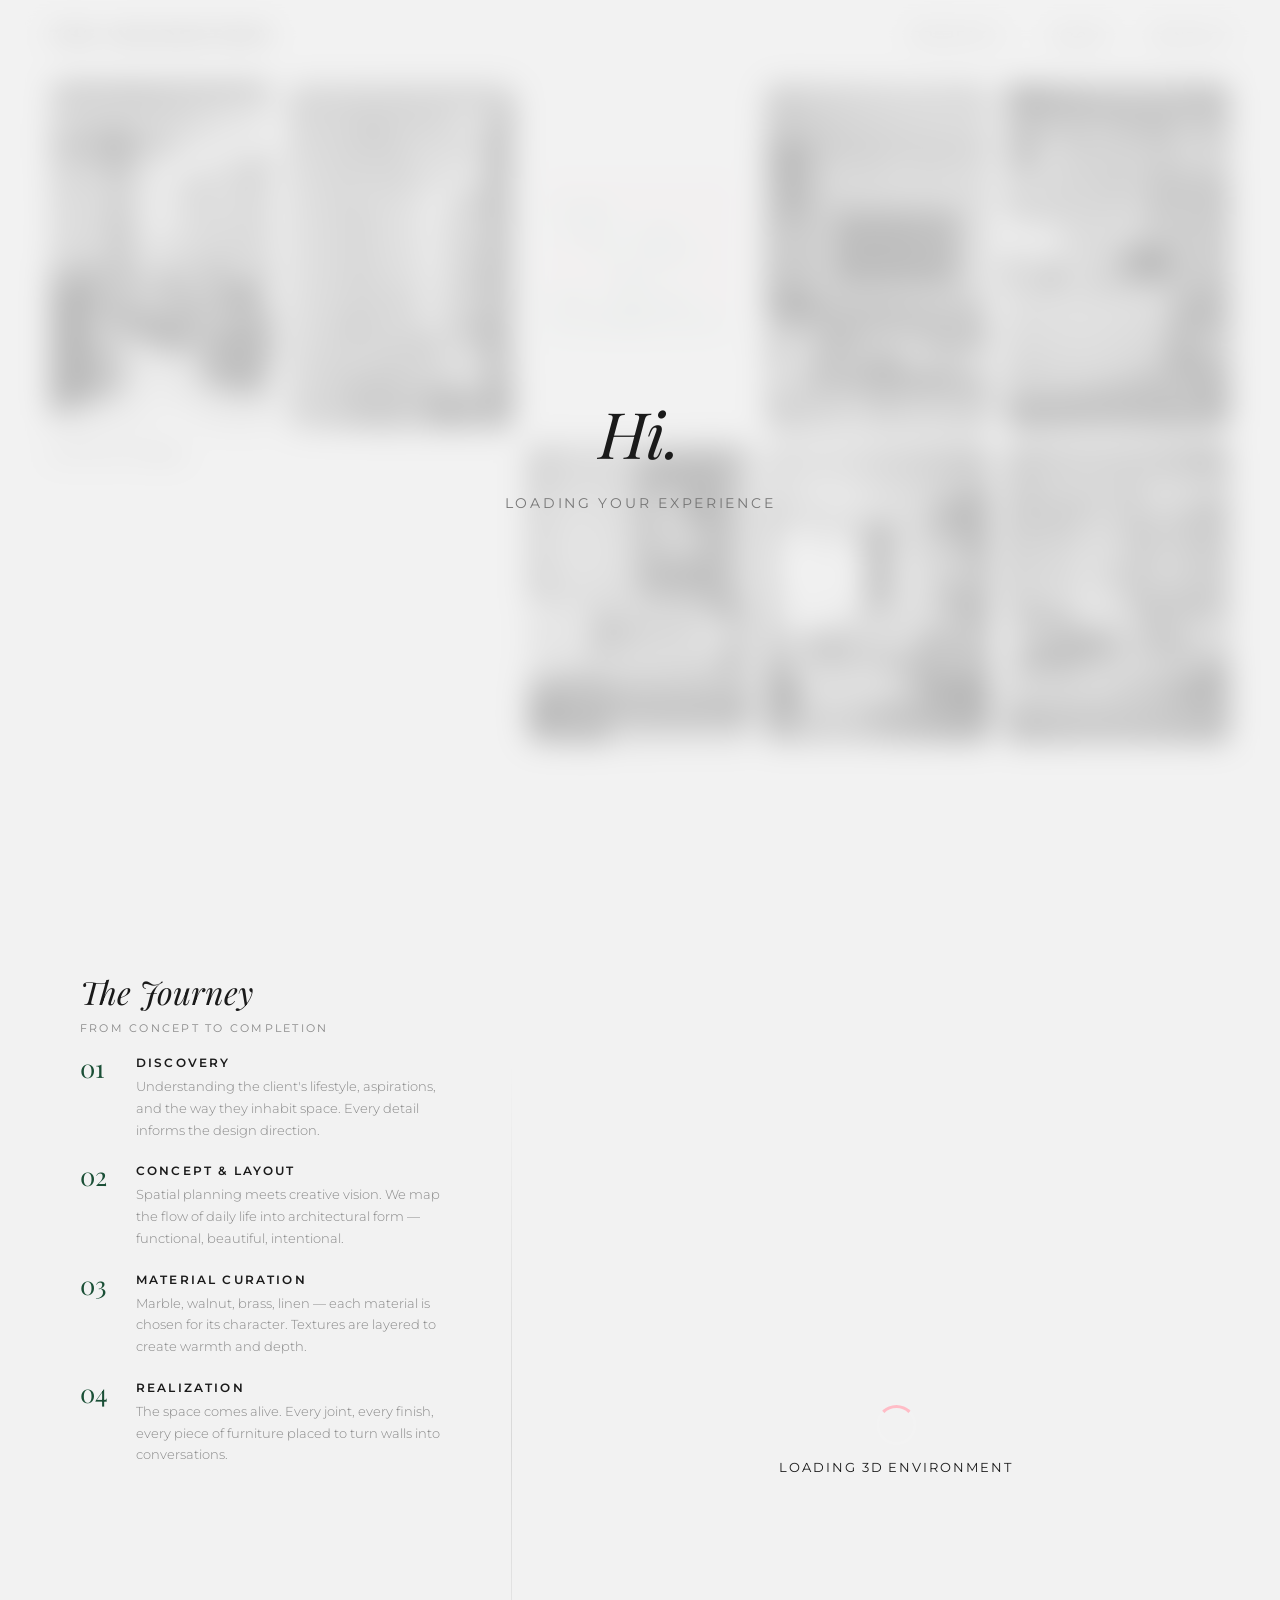
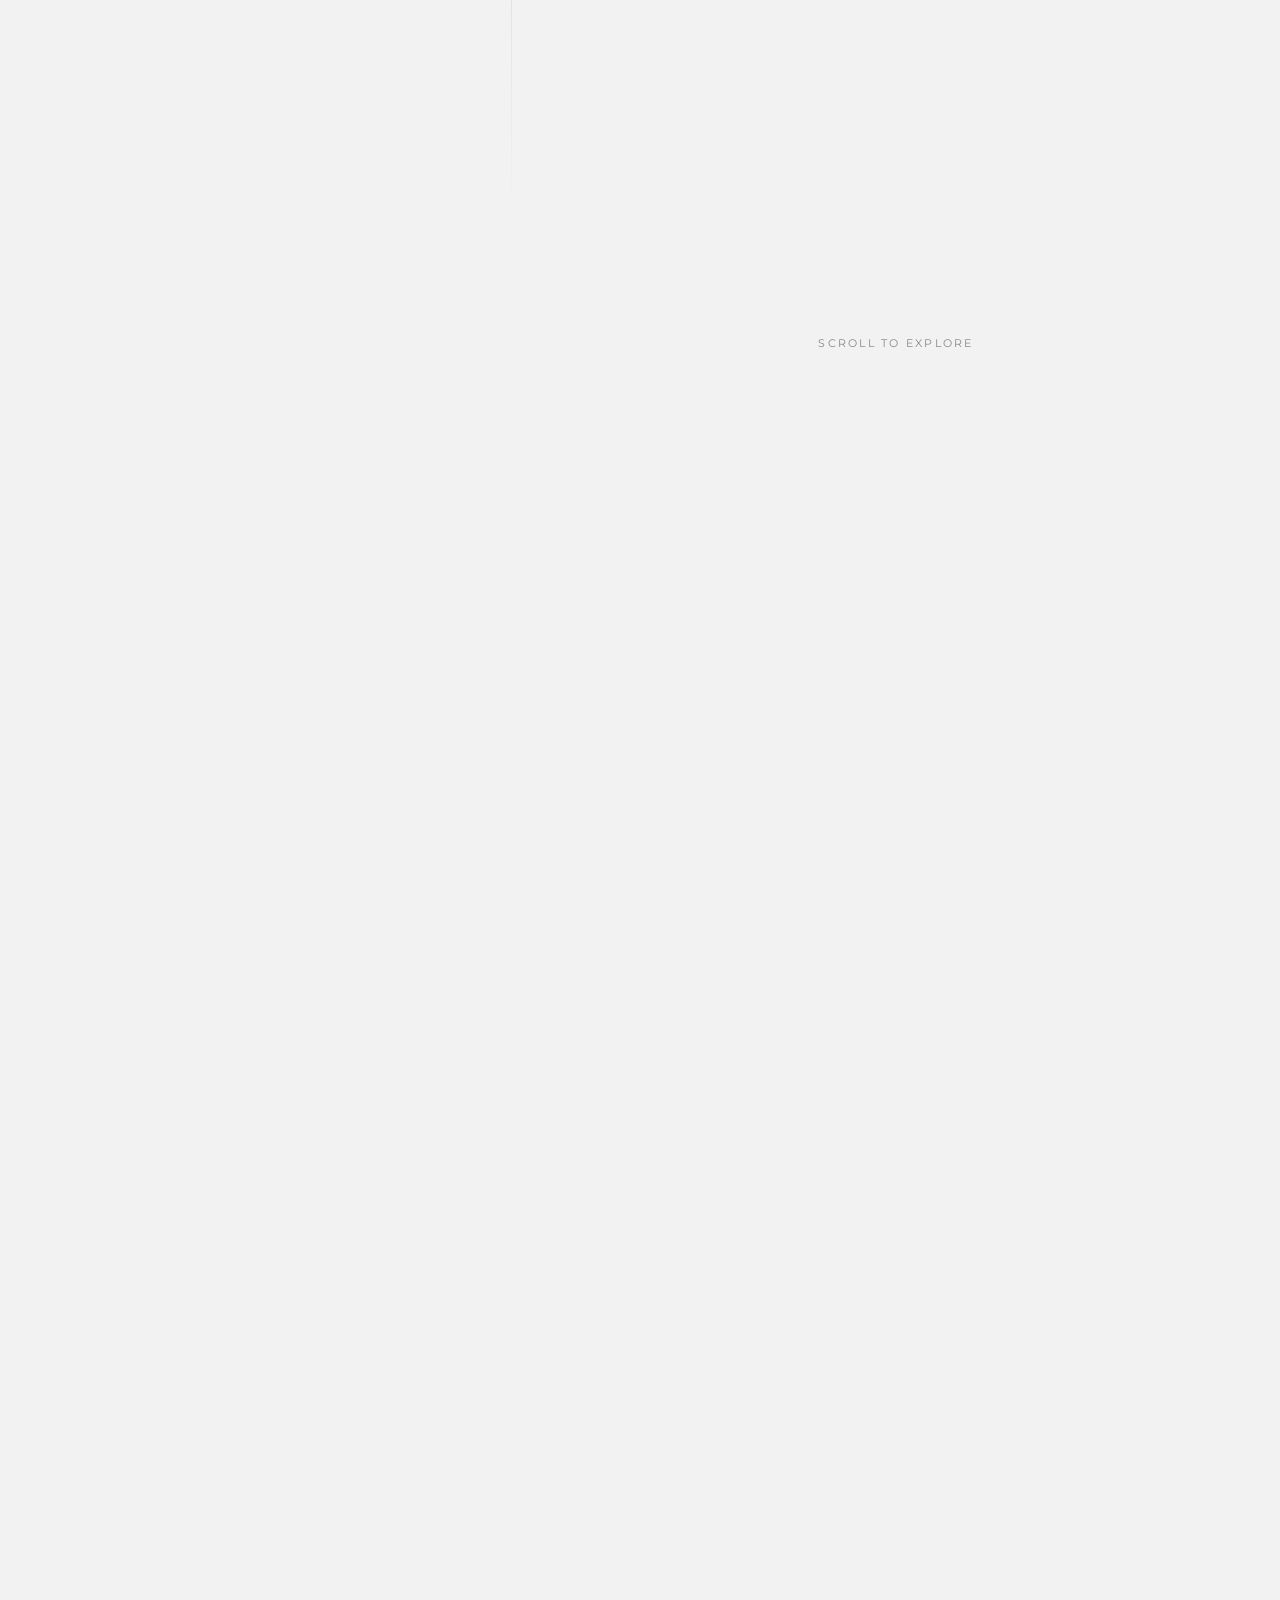
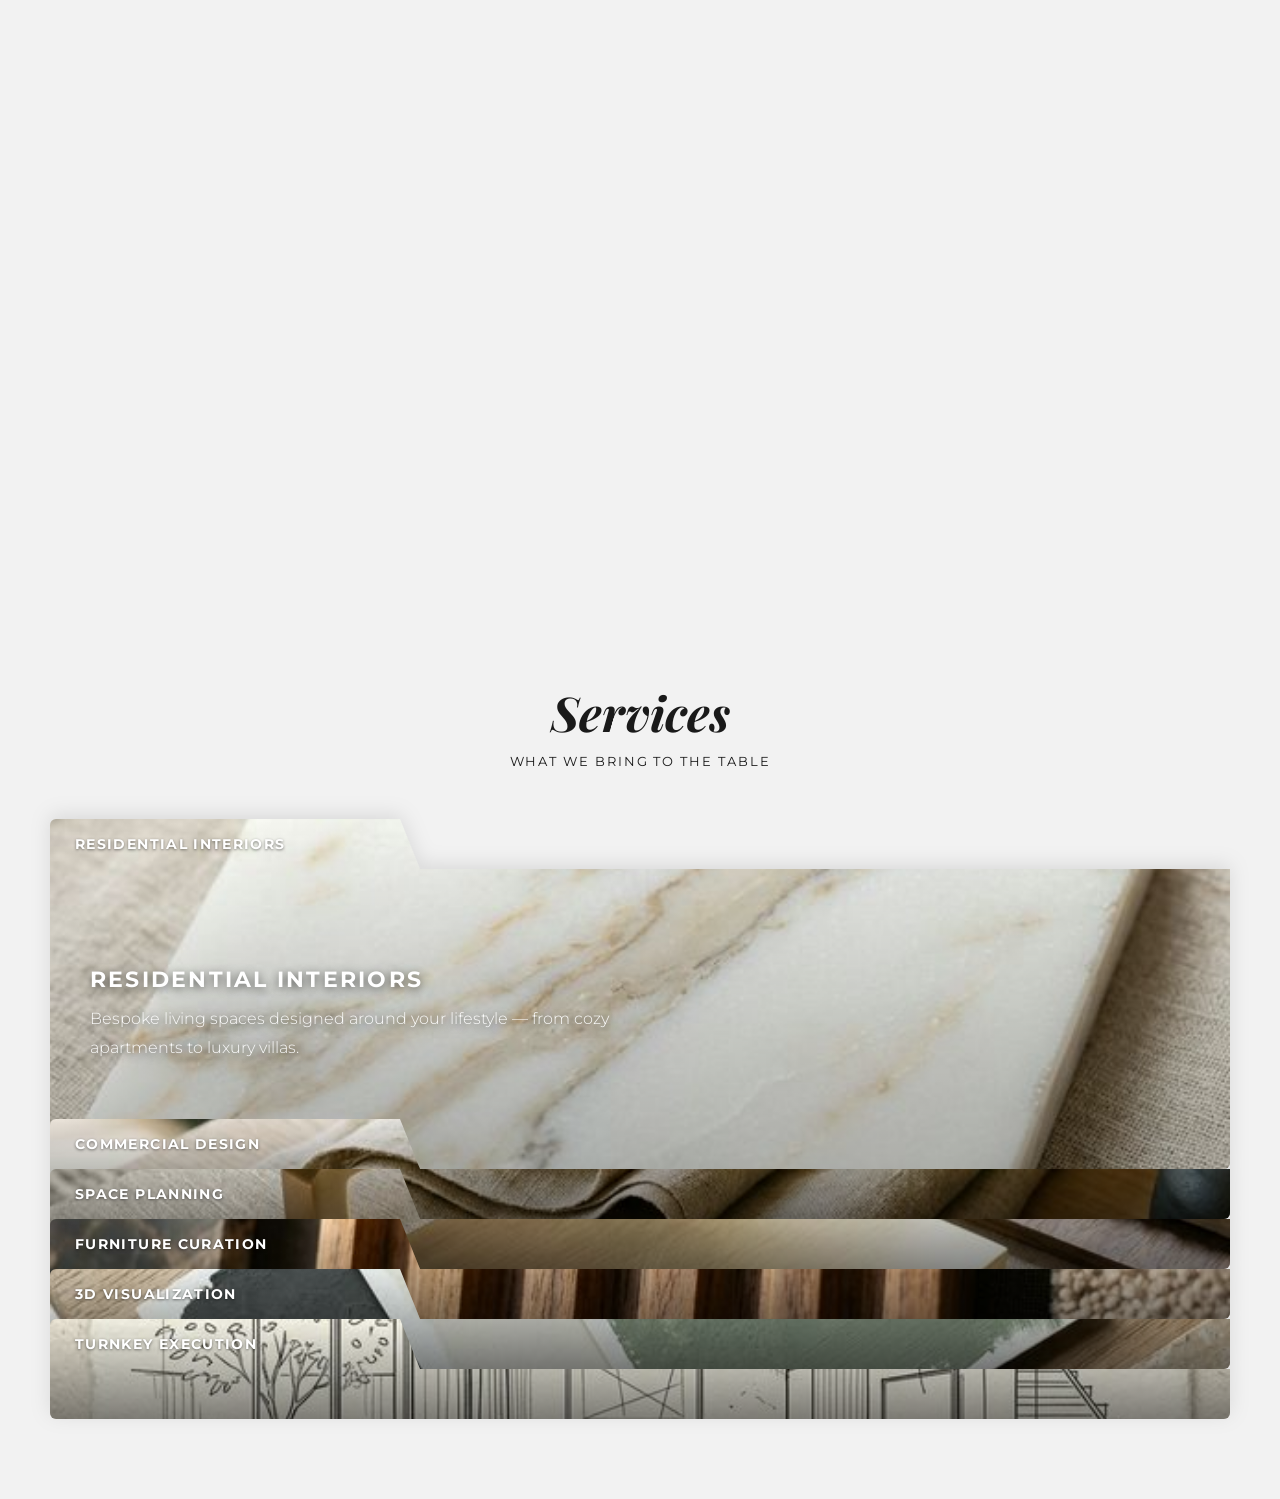
==== commit 9298c39a: "Add IntersectionObserver slide animation for mobile timeline items" ====
--- a/index.html
+++ b/index.html
@@ -187,6 +187,12 @@
             margin-bottom: 22px;
             opacity: 0;
             transform: translateY(30px);
+            transition: opacity 0.6s ease, transform 0.6s ease;
+        }
+
+        .tl-item.visible {
+            opacity: 1;
+            transform: translateY(0);
         }
 
         .tl-number {
@@ -333,8 +339,6 @@
             .tl-item {
                 margin-bottom: 8px;
                 gap: 10px;
-                opacity: 1;
-                transform: translateY(0);
             }
 
             .tl-number {
@@ -694,12 +698,9 @@
 
                 // Timeline text parallax: reveal each item at 0%, 25%, 50%, 75%
                 document.querySelectorAll('.tl-item').forEach((item, i) => {
-                    tl.to(item, {
-                        opacity: 1,
-                        y: 0,
-                        duration: 0.5,
-                        ease: 'power2.out'
-                    }, i * 0.8);
+                    tl.call(() => {
+                        item.classList.add('visible');
+                    }, null, i * 0.8);
                 });
             },
             (progress) => {
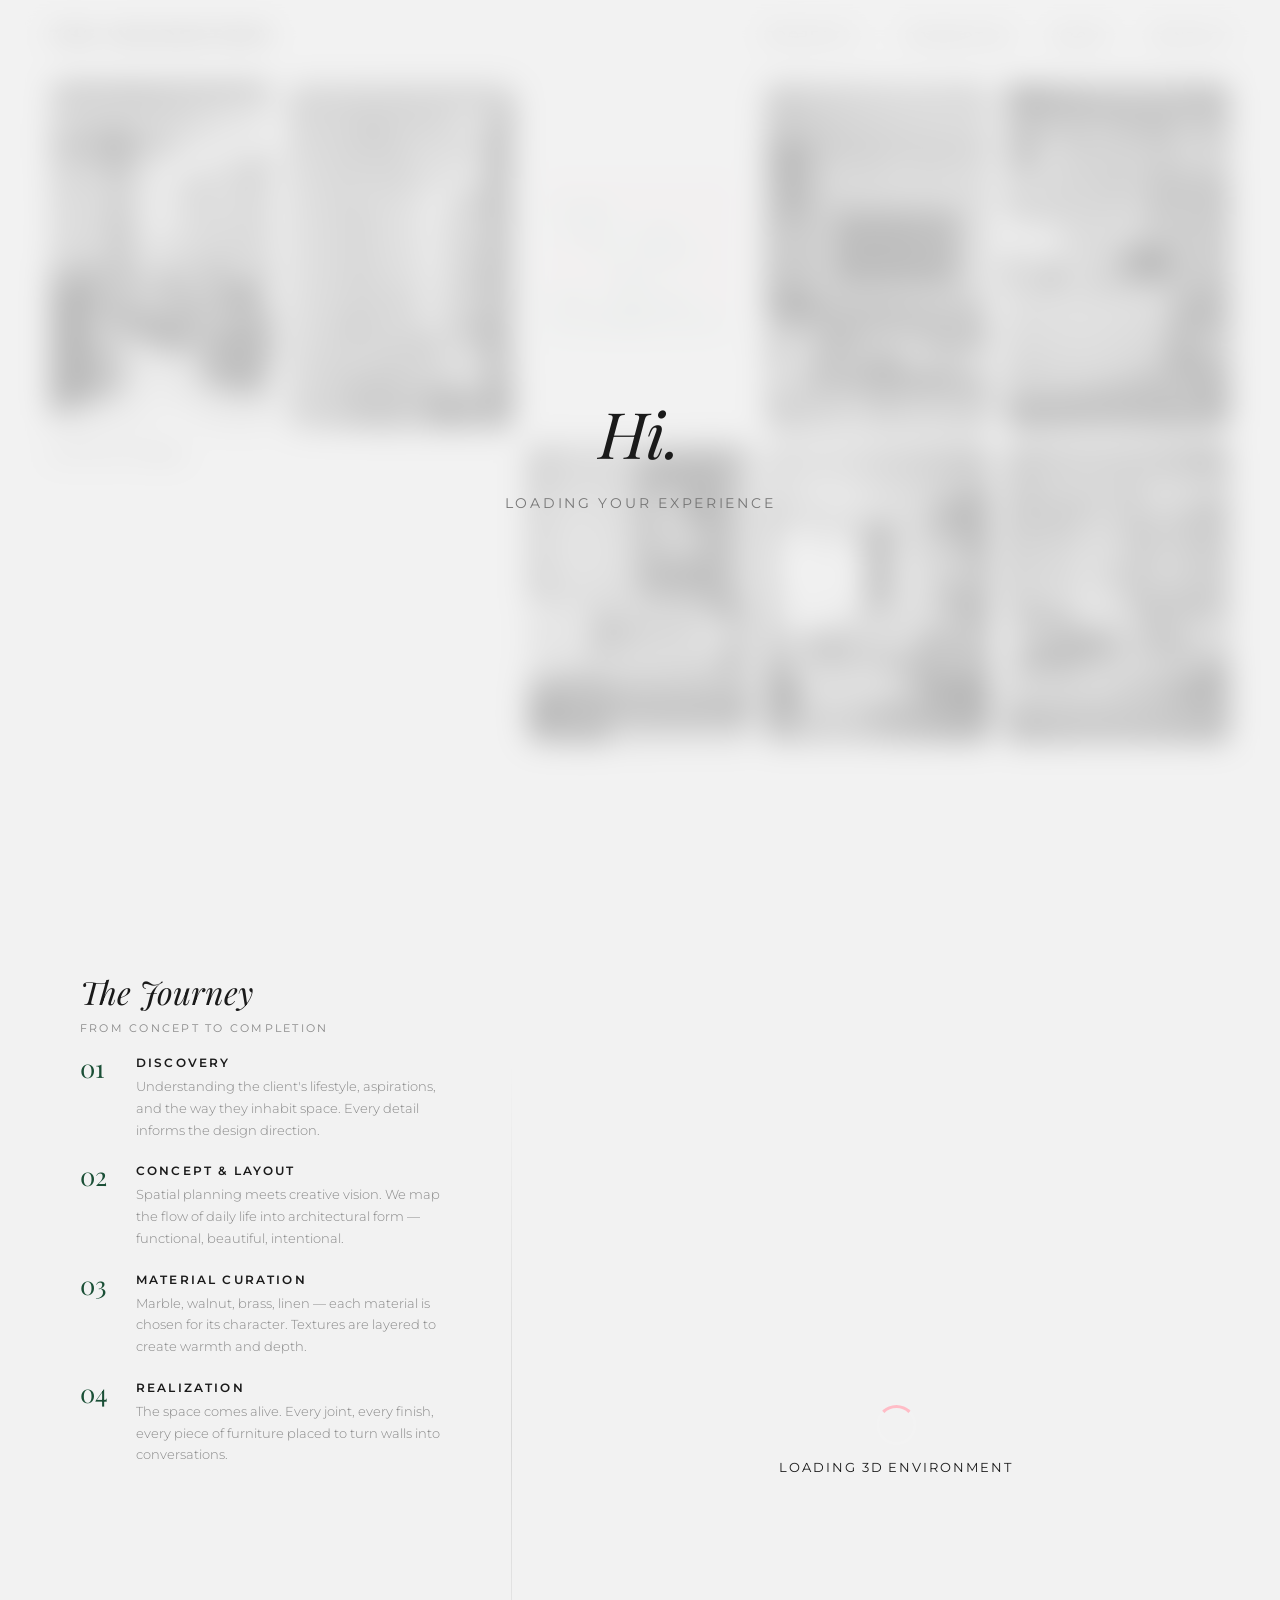
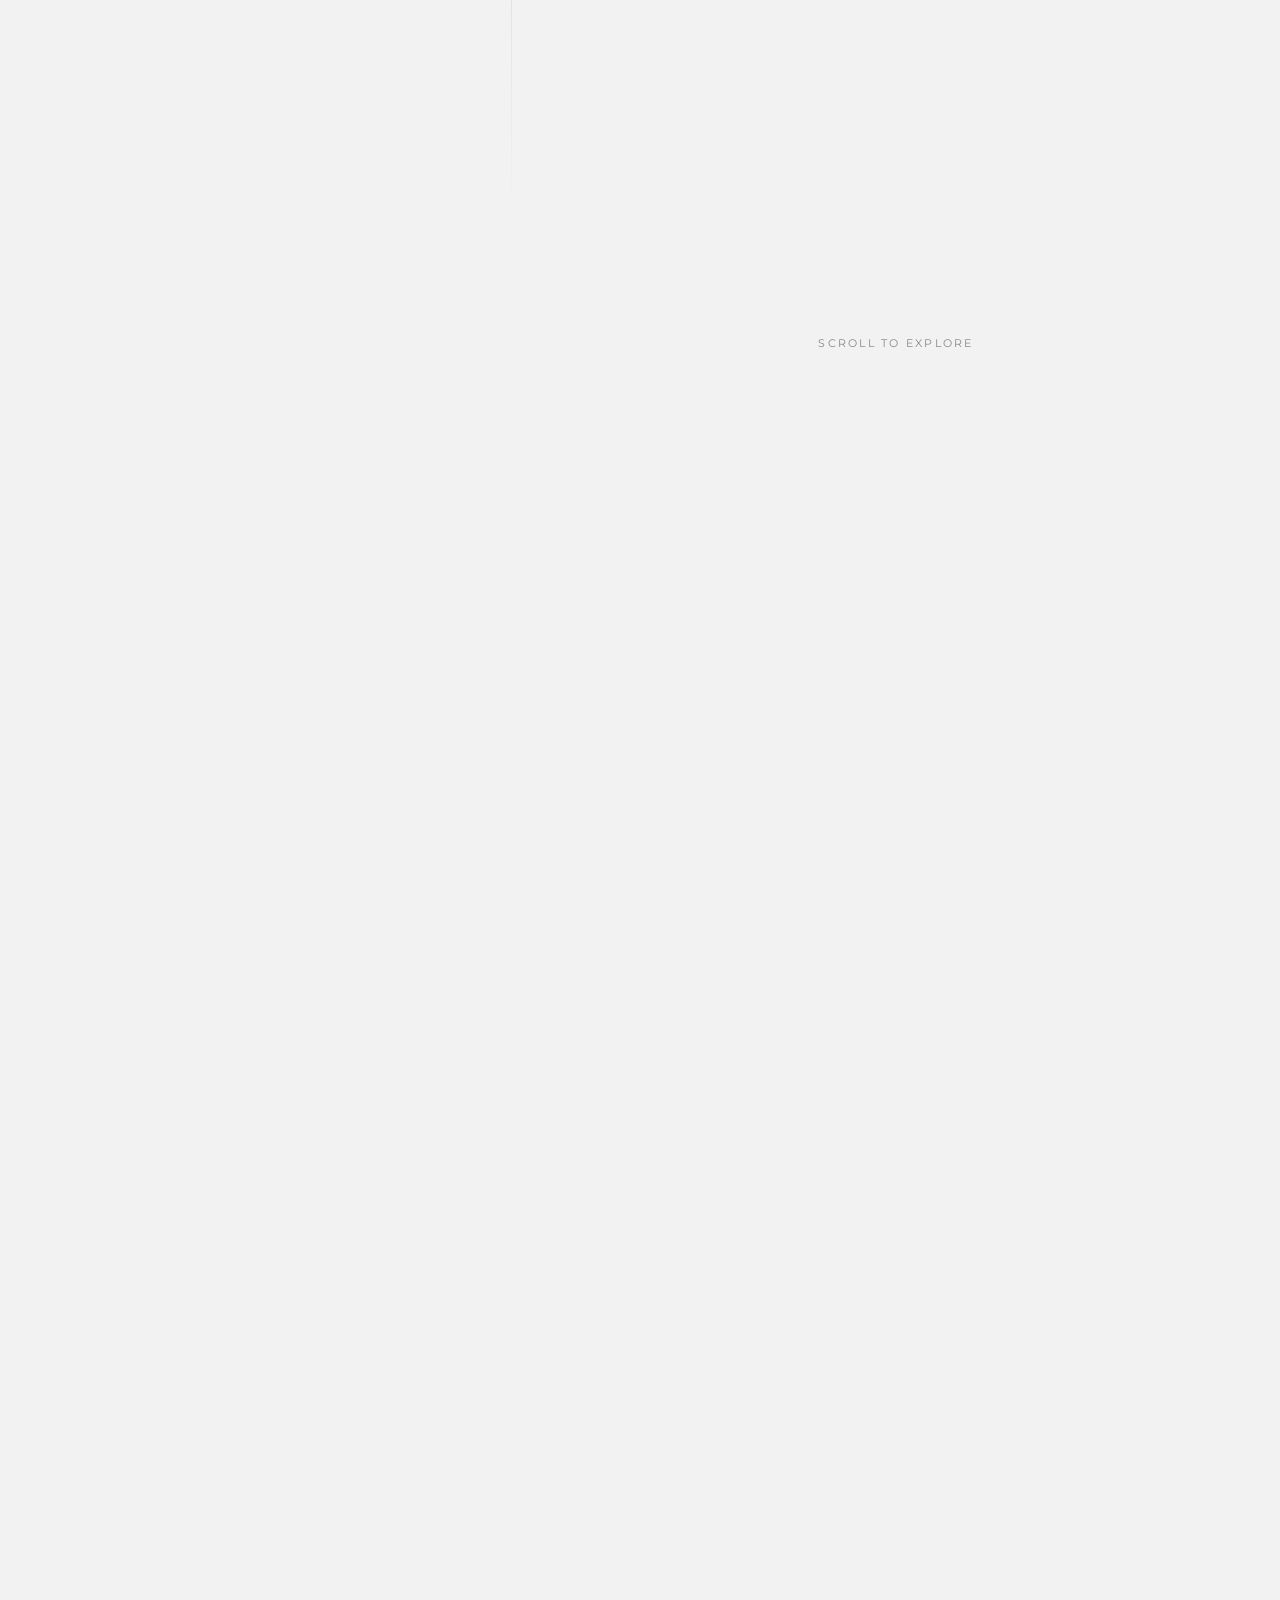
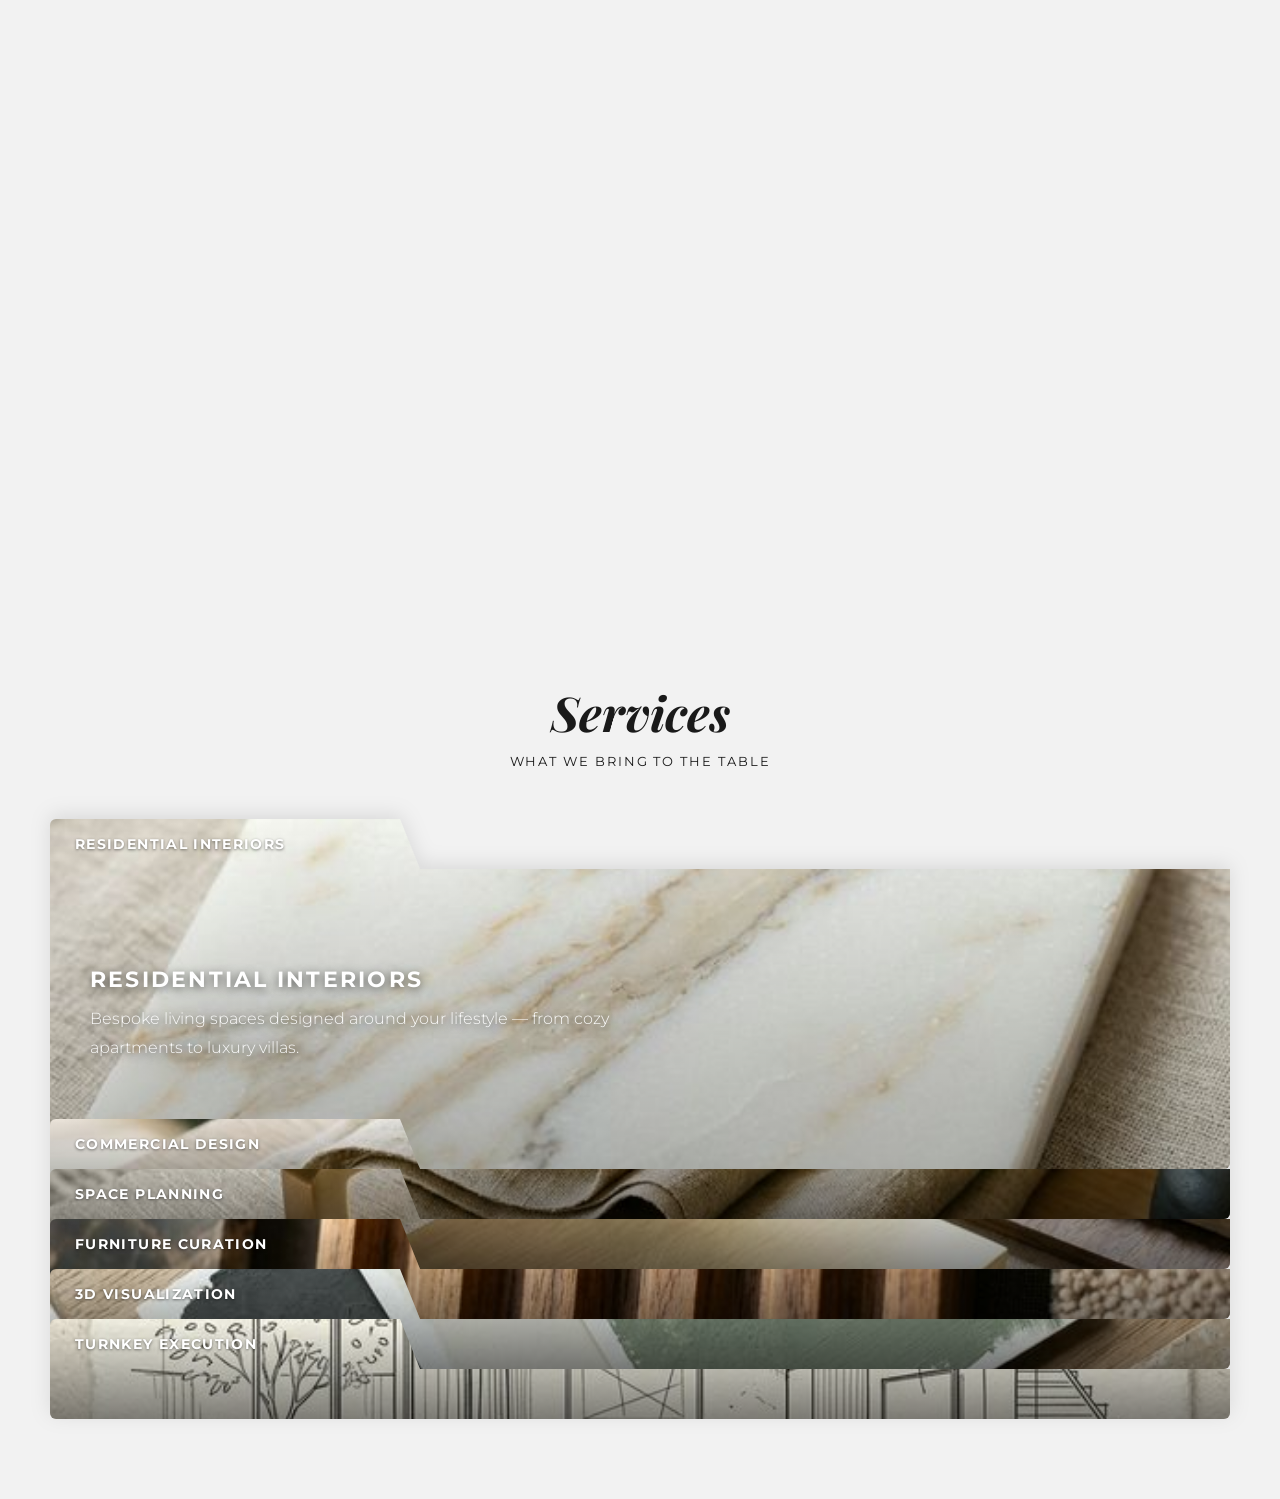
==== commit 82e15a6d: "Fix timeline slide animation: observe panel container instead of individual items" ====
--- a/index.html
+++ b/index.html
@@ -36,6 +36,7 @@
                     <a href="projects-asian-decor.html">Asian Decor</a>
                 </div>
             </li>
+            <li><a href="properties.html">Properties</a></li>
             <li><a href="about.html">About</a></li>
             <li><a href="contact.html">Contact</a></li>
         </ul>
@@ -49,6 +50,7 @@
         <a href="projects-contemporary.html">Contemporary</a>
         <a href="projects-minimalist.html">Minimalist</a>
         <a href="projects-asian-decor.html">Asian Decor</a>
+        <a href="properties.html">Properties</a>
         <a href="about.html">About</a>
         <a href="contact.html">Contact</a>
     </div>
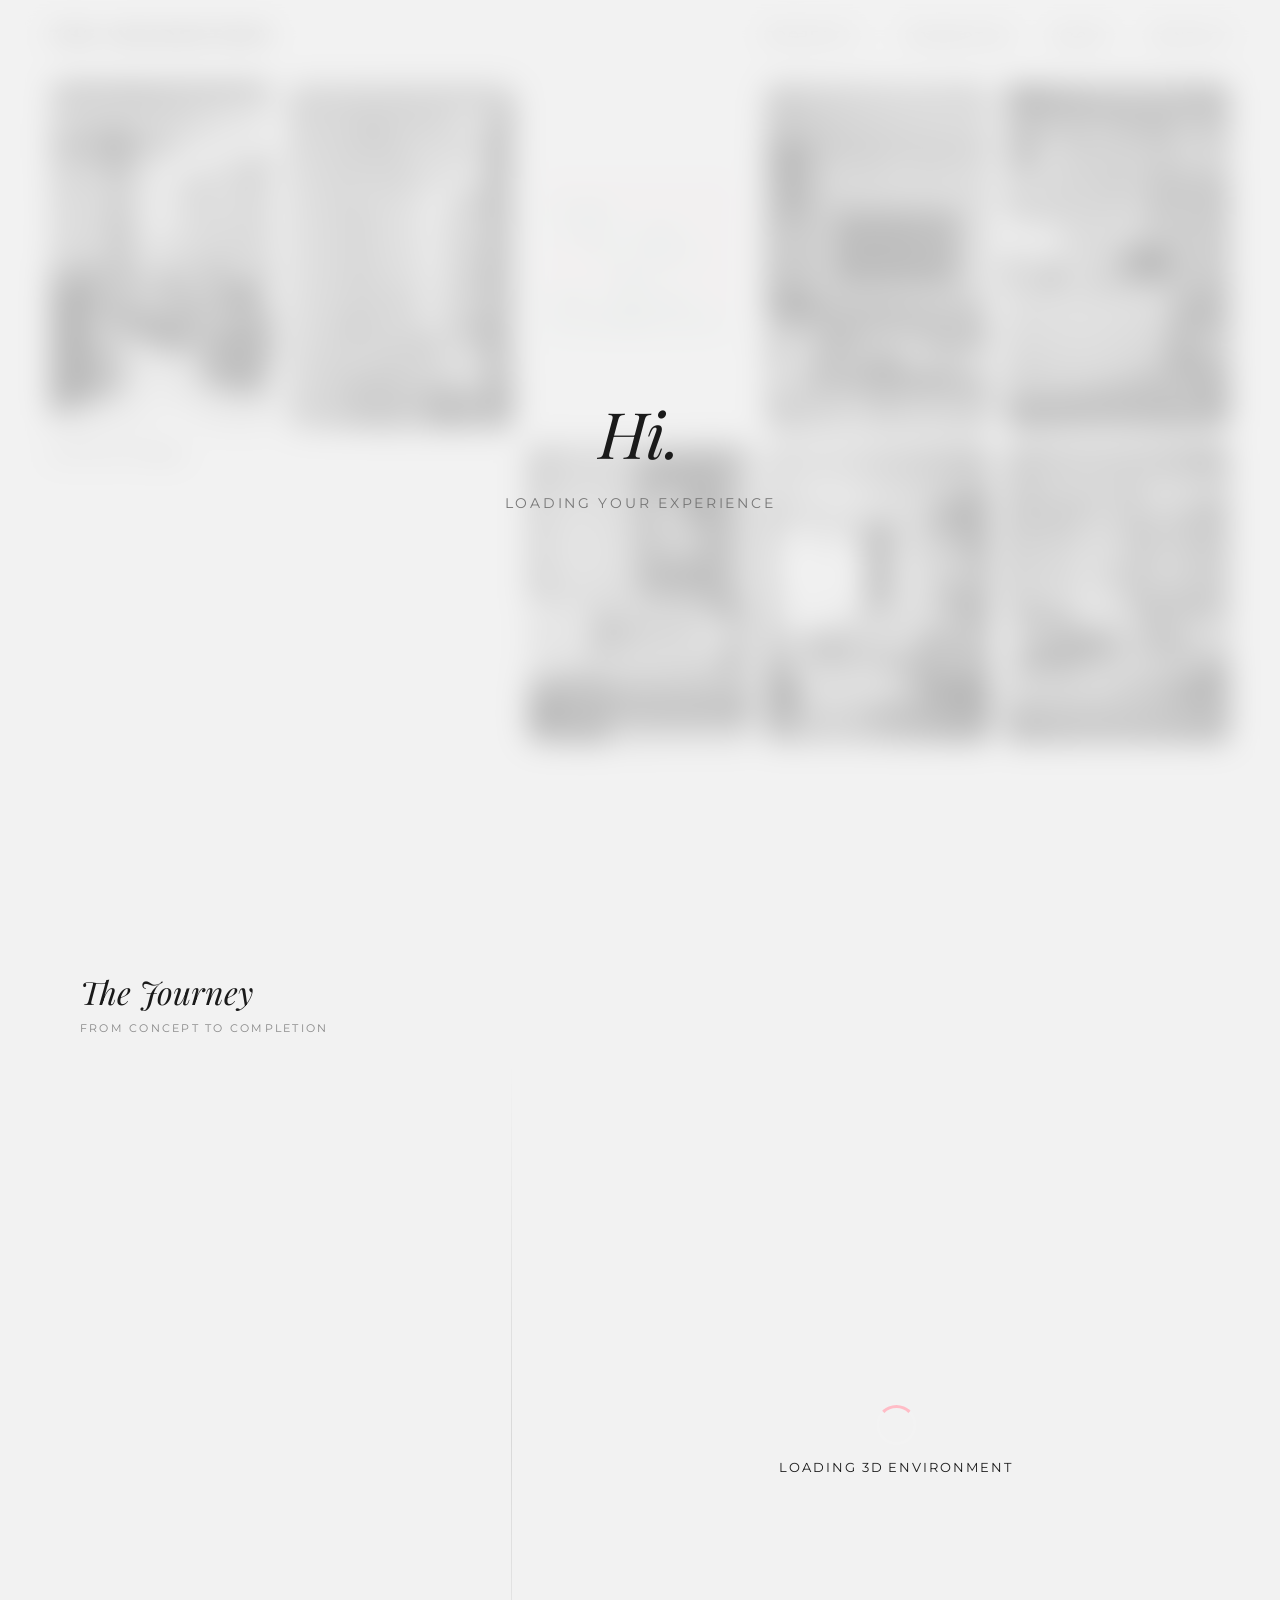
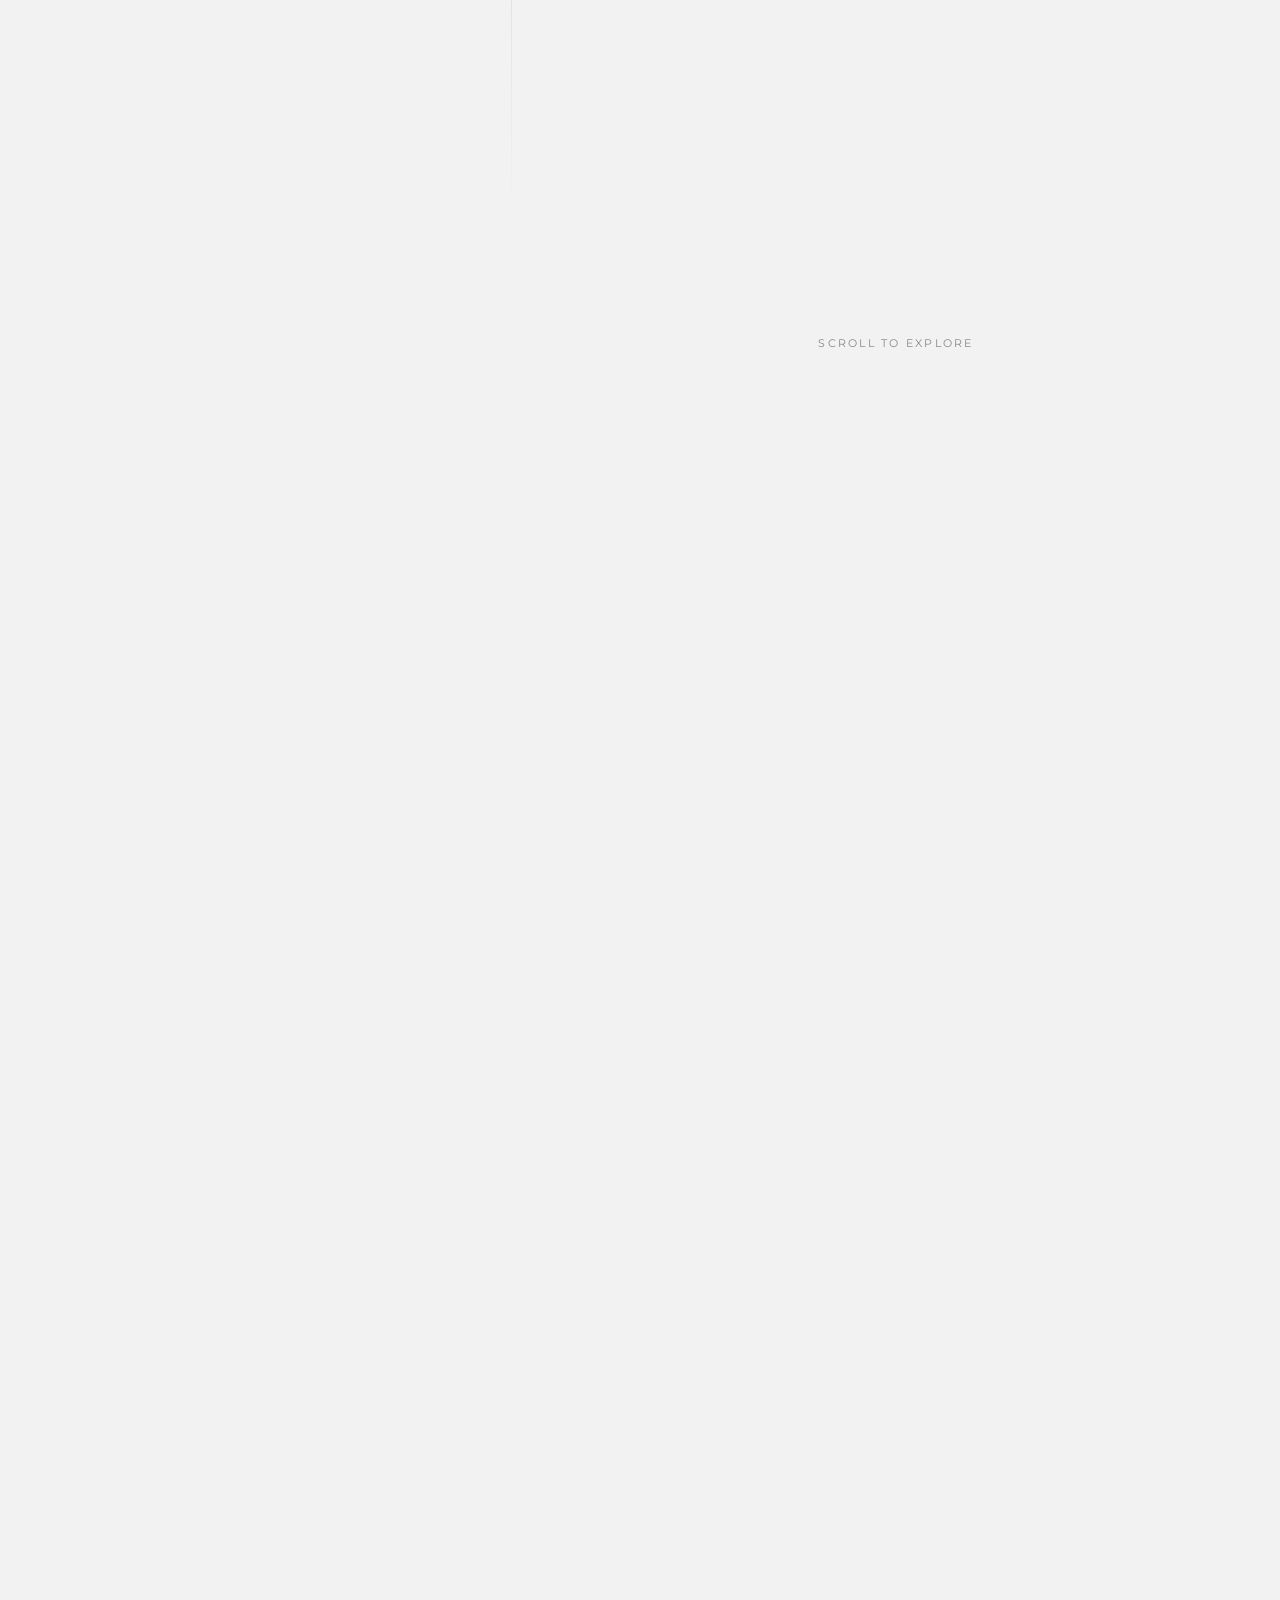
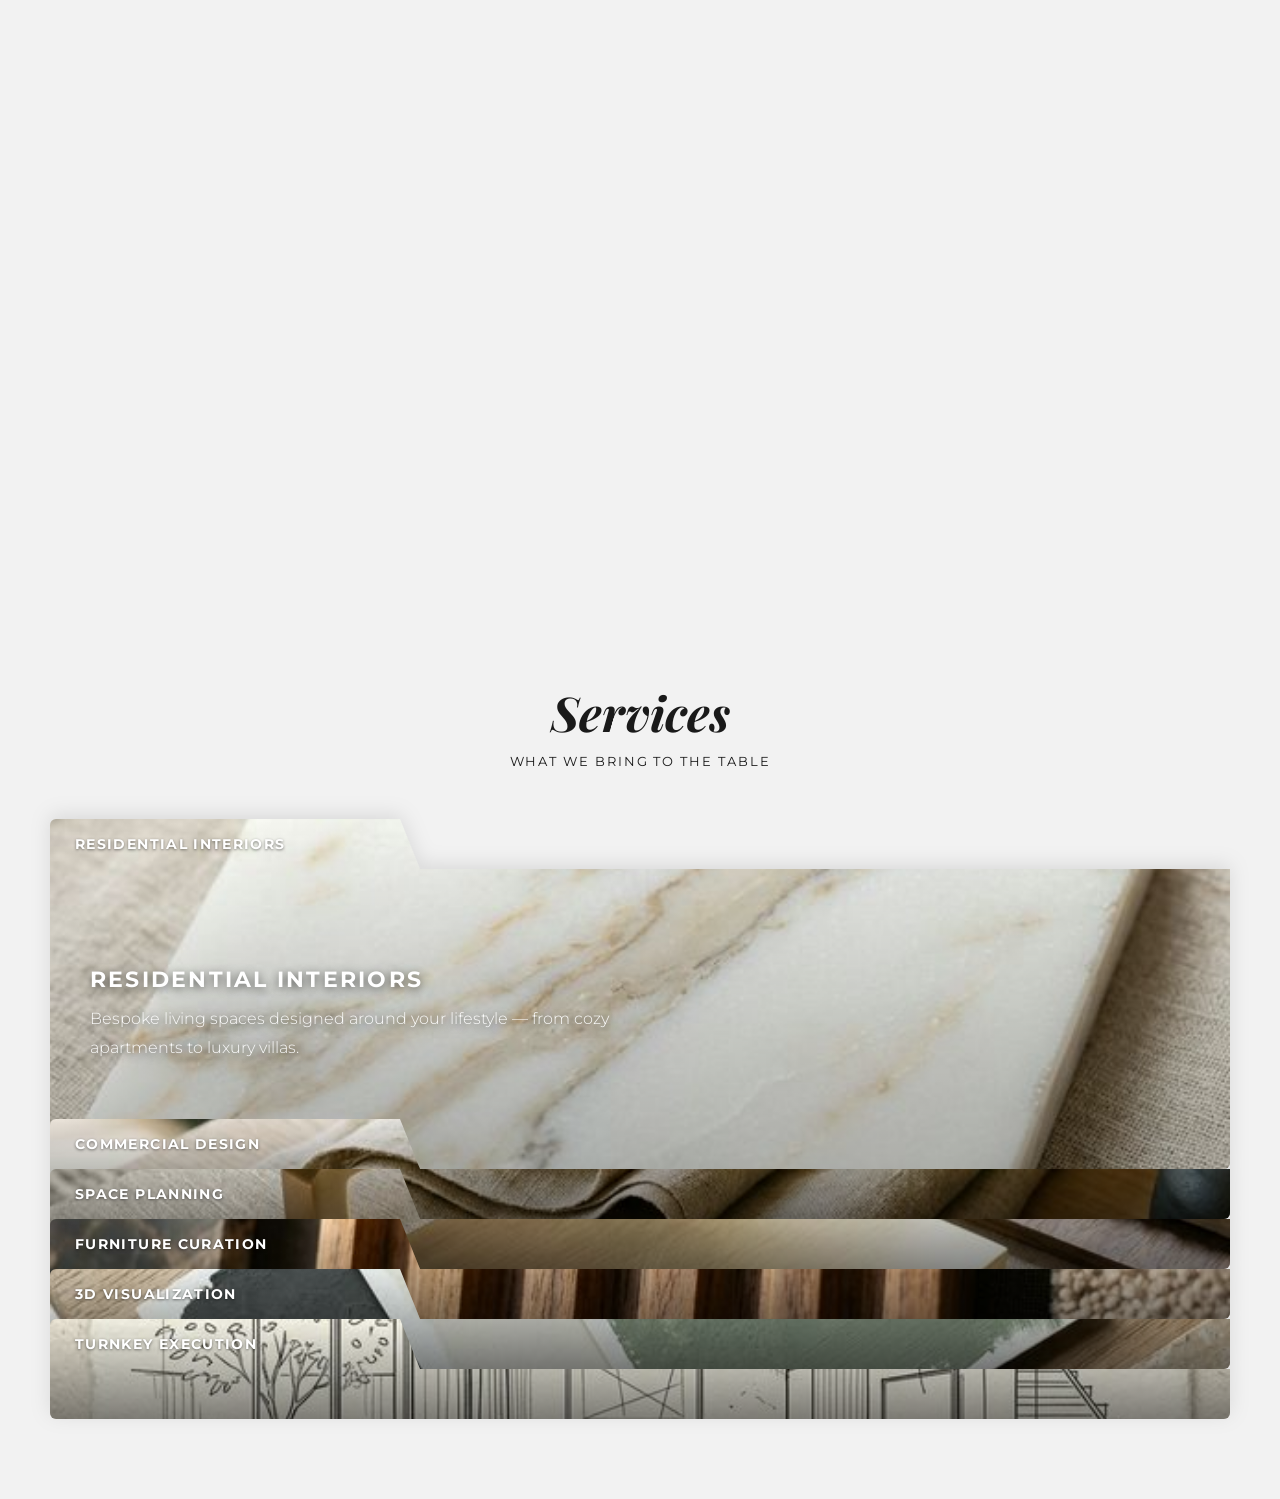
==== commit f5ff1710: "Fix mobile gap and sync: remove max-height, use GSAP-synced reveals" ====
--- a/index.html
+++ b/index.html
@@ -309,10 +309,9 @@
             .timeline-panel {
                 width: 100%;
                 height: auto;
-                max-height: 45vh;
-                padding: 20px 20px 10px;
-                overflow-y: auto;
-                overflow-x: hidden;
+                flex-shrink: 0;
+                padding: 16px 20px 8px;
+                overflow: visible;
             }
 
             .timeline-panel::after {
@@ -371,8 +370,7 @@
             }
 
             .timeline-panel {
-                max-height: 40vh;
-                padding: 12px 12px 8px;
+                padding: 10px 12px 6px;
             }
 
             .timeline-header h2 {
